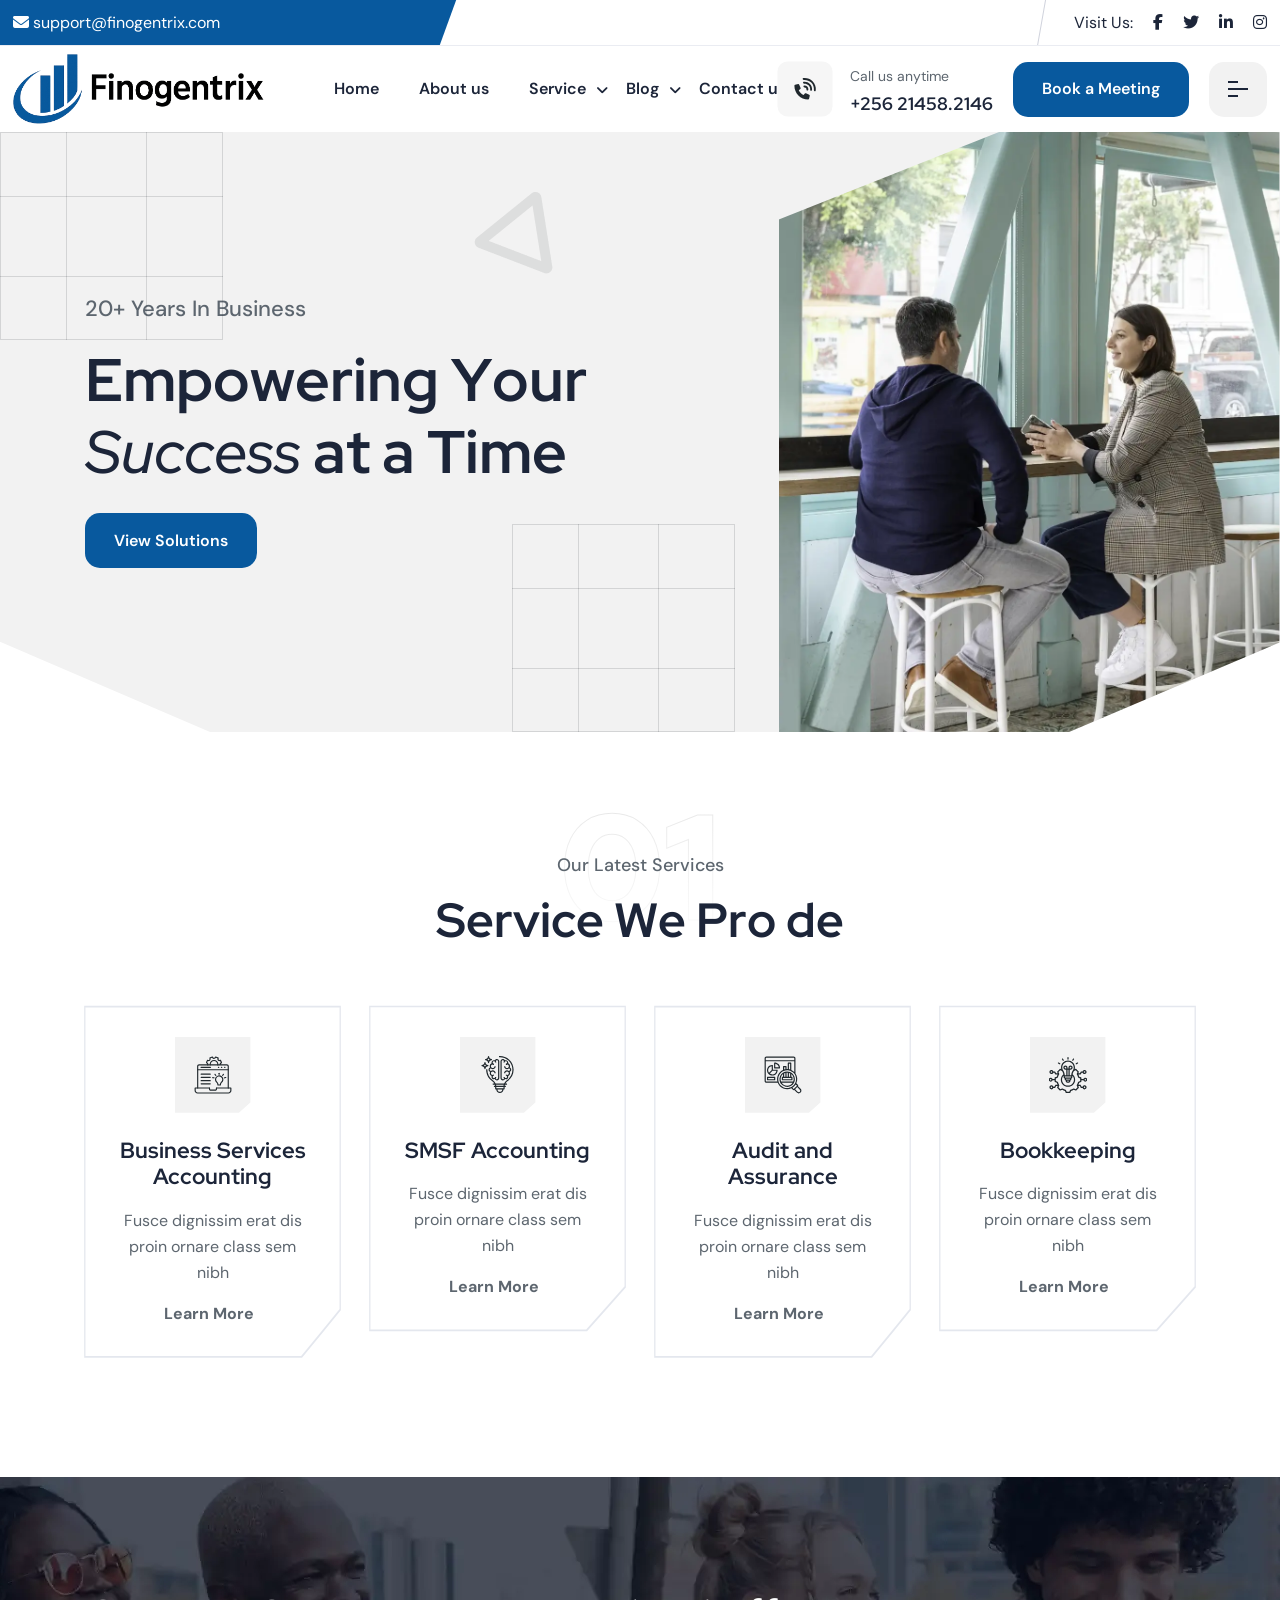
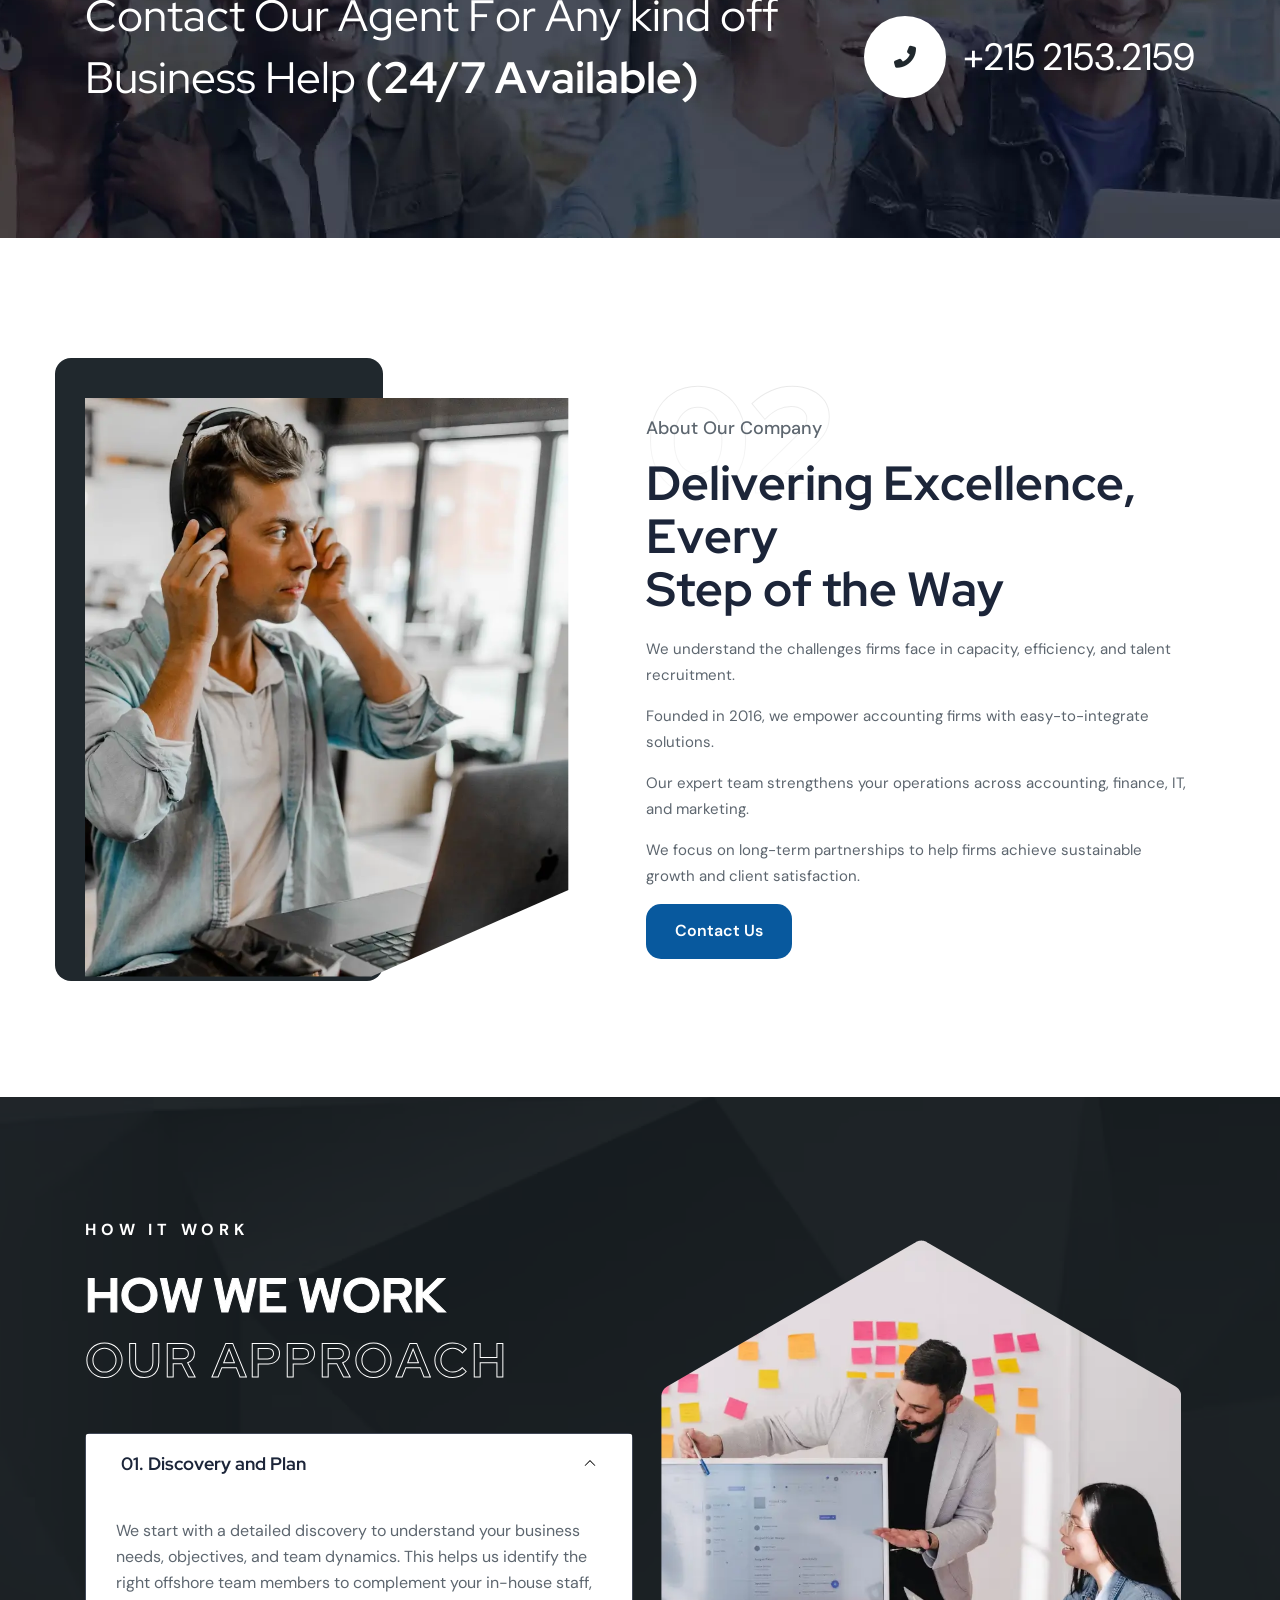
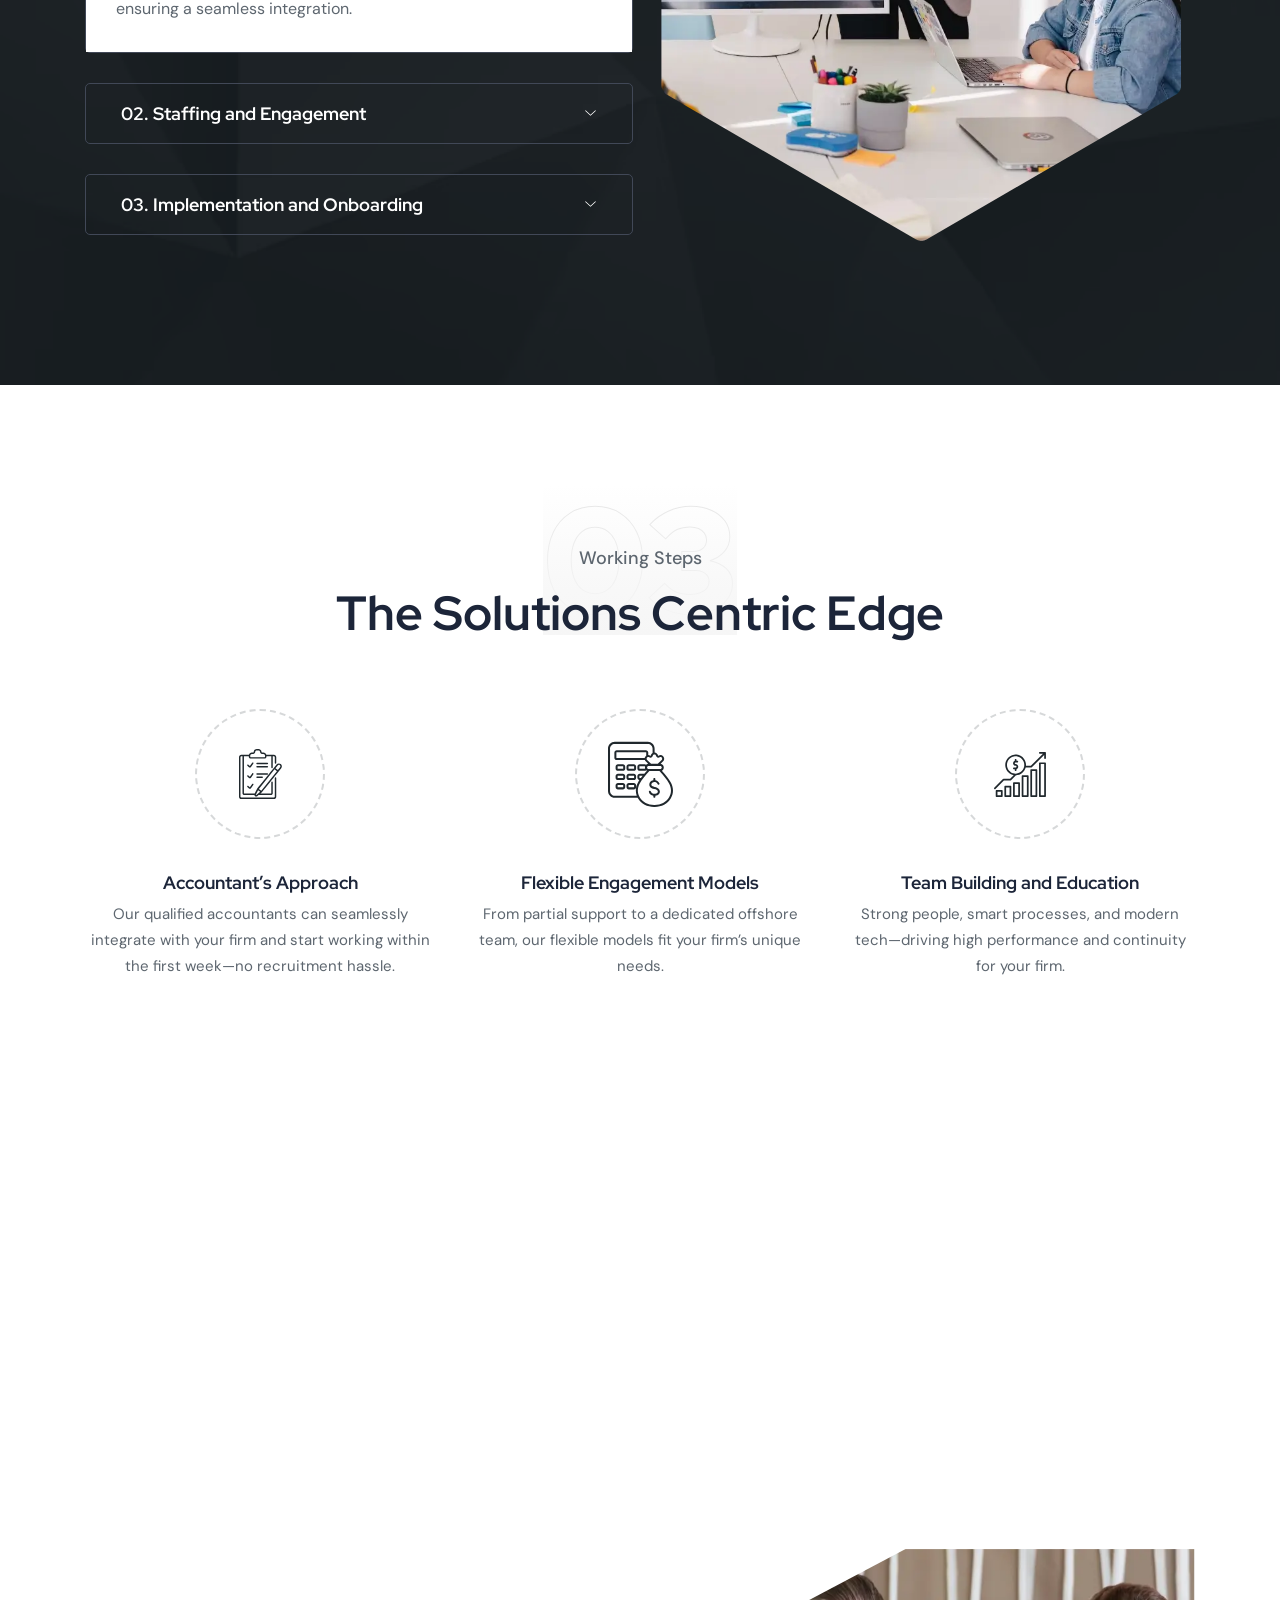
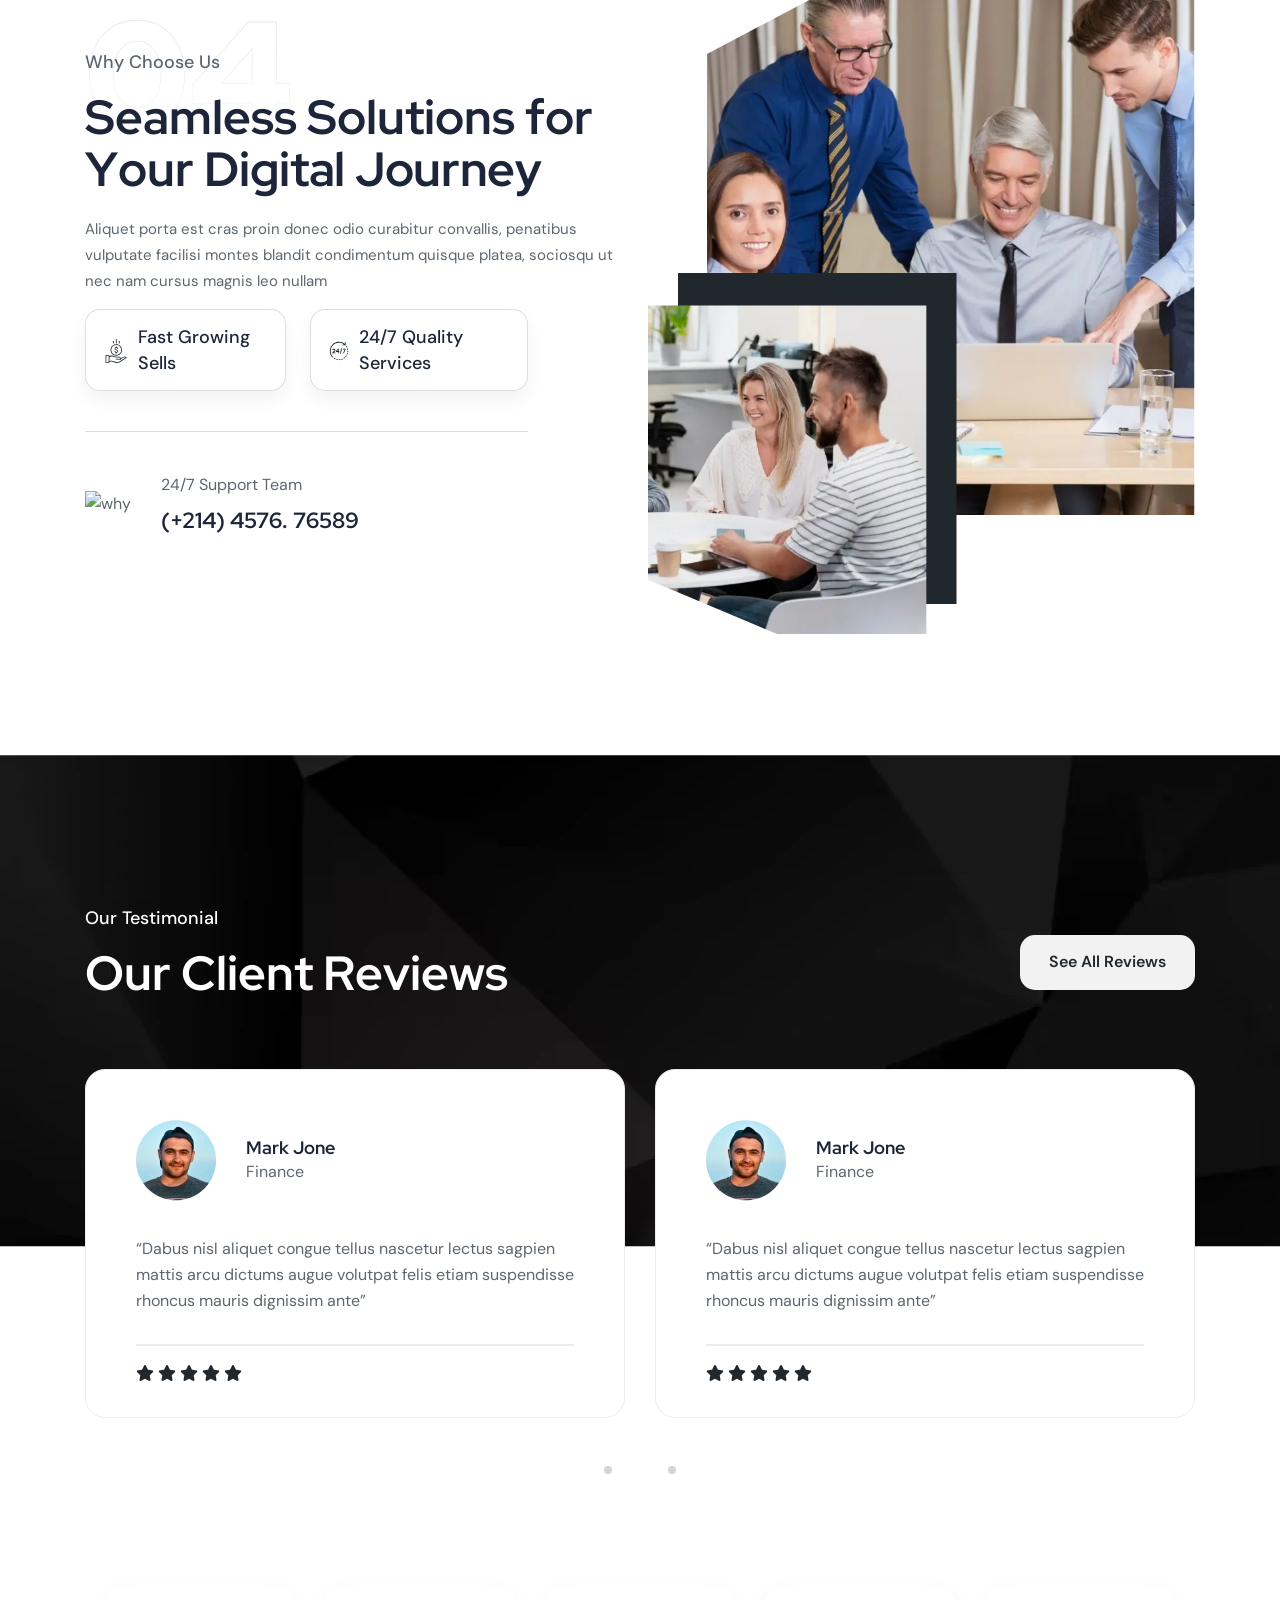
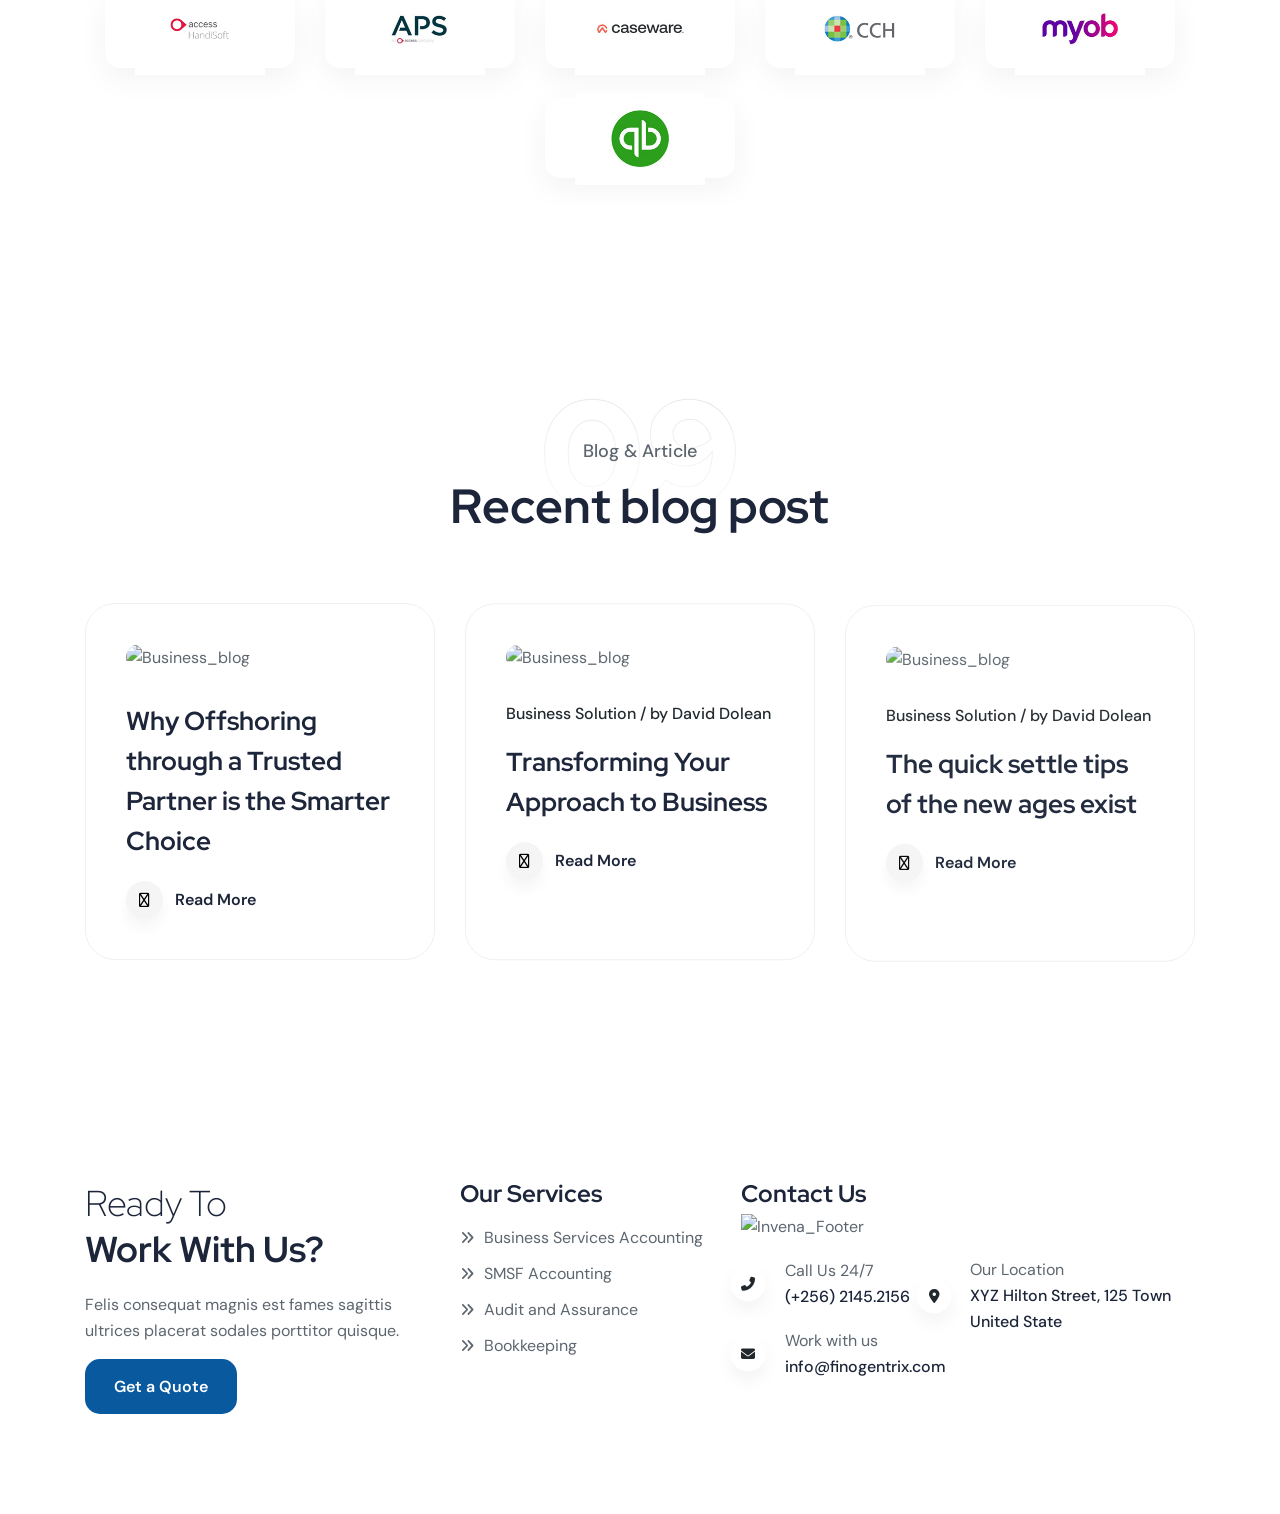
==== index.html @ c4790cdc "new project" ====
<!DOCTYPE html>
<html lang="en">



<head>
    <meta charset="UTF-8">
    <meta name="viewport" content="width=device-width, initial-scale=1.0">
  
    <link rel="shortcut icon" type="image/x-icon" href="assets/images/fav.png">
    <title>finogentrix</title>
    <link rel="stylesheet preload" href="assets/css/plugins/fontawesome.css" as="style">
    <link rel="stylesheet" href="https://cdnjs.cloudflare.com/ajax/libs/font-awesome/6.5.2/css/all.min.css" />
    <link rel="stylesheet preload" href="assets/css/plugins/swiper.css" as="style">
    <link rel="stylesheet preload" href="assets/css/plugins/metismenu.css" as="style">
    <link rel="stylesheet preload" href="assets/css/plugins/magnifying-popup.css" as="style">
    <link rel="stylesheet preload" href="assets/css/plugins/odometer.css" as="style">
    <link rel="stylesheet preload" href="assets/css/vendor/bootstrap.min.css" as="style">

    <link rel="preconnect" href="https://fonts.googleapis.com/">
    <link rel="preconnect" href="https://fonts.gstatic.com/" crossorigin>
    <link href="https://fonts.googleapis.com/css2?family=DM+Sans:ital,opsz,wght@0,9..40,100..1000;1,9..40,100..1000&amp;family=Red+Hat+Display:ital,wght@0,300..900;1,300..900&amp;display=swap" rel="stylesheet preload" as="style">
    <link rel="preload" as="image" href="assets/images/banner/21.webp" />
    <link rel="stylesheet preload" href="assets/css/style.css" as="style">
    <style>
        .fa-sharp.fa-regular { font-family: "Font Awesome 6 Free"; font-weight: 900; }
        .fal, .fa-light { font-family: "Font Awesome 6 Free"; font-weight: 900; }
    </style>
</head>

<body>

    <header class="header-two header--sticky">
        <div class="header-top">
            <div class="content">
                <div class="left">
                    <div class="mail">
                        <a href="mailto:webmaster@example.com"><i class="fal fa-envelope"></i>
                            support@finogentrix.com</a>
                    </div>
                  
                </div>
                <div class="right-header-top">
                   
                    <div class="ht-social">
                        <span>Visit Us:</span>
                        <ul>
                            <li>
                                <a href="#"><i class="fab fa-facebook-f"></i></a>
                            </li>
                            <li><a href="#"><i class="fab fa-twitter"></i></a></li>
                            <li><a href="#"><i class="fab fa-linkedin-in"></i></a></li>
                            <li><a href="#"><i class="fab fa-instagram"></i></a></li>
                        </ul>
                    </div>
                </div>
            </div>
        </div>
        <div class="main-header">
            <div class="content">
                <div class="header-left">
                    <a class="thumbnail logo-img" href="index.html">
                        <img src="assets/images/banner/logo.png" alt="logo">
                    </a>
                    <div class="nav-area">
                        <ul class="">
                            <li class="main-nav">
                                <a href="index.html">Home</a>
                               
                            </li>

                            <li class="main-nav">
                                <a href="about.html">About us</a>
                                
                            </li>
                            <li class="main-nav has-dropdown project-a-after">
                                <a href="#">Service</a>
                                <ul class="submenu parent-nav">
                                    <li><a href="blog-grid.html">Business Services</a></li>
                                    <li><a href="blog-list.html">SMSF Accounting</a></li>
                                    <li><a href="blog-details.html">Audit and Assurance</a></li>
                                    <li><a href="blog-details-2.html">Bookkeeping</a></li>
                                </ul>
                            </li>
                      
                            <li class="main-nav has-dropdown project-a-after">
                                <a href="#">Blog</a>
                                <ul class="submenu parent-nav">
                                    <li><a href="blog-grid.html">Blog Grid</a></li>
                                    <li><a href="blog-list.html">Blog List</a></li>
                                    <li><a href="blog-details.html">Blog Details</a></li>
                                    <li><a href="blog-details-2.html">Blog Details 2</a></li>
                                </ul>
                            </li>
                            <li class="main-nav">
                                <a href="contact.html">Contact us</a>
                                
                            </li>
                        </ul>
                    </div>


                    
                </div>
                <div class="header-right">
                    <div class="call-area">
                        <div class="icon">
                            <svg xmlns="http://www.w3.org/2000/svg" width="30" height="30" viewBox="0 0 30 30" fill="none">
                                <path d="M14.2251 11.5362C13.7279 11.5914 13.3688 12.061 13.3965 12.5858C13.4517 13.083 13.8936 13.4697 14.4461 13.4144C14.9985 13.3592 15.5509 13.5249 15.9376 13.9116C16.352 14.3259 16.5177 14.8784 16.4624 15.4308C16.4072 15.9832 16.7939 16.4252 17.2911 16.4804C17.5949 16.508 17.8711 16.3975 18.0645 16.2042C18.2026 16.0661 18.3131 15.8451 18.3407 15.6518C18.4512 14.4917 18.0645 13.3868 17.2635 12.5858C16.4901 11.8124 15.3852 11.4257 14.2251 11.5362ZM13.866 7.80729C13.3136 7.86253 12.9545 8.3321 13.0098 8.82928C13.0374 9.35409 13.507 9.71317 14.0318 9.68554C15.7443 9.51982 17.3739 10.0999 18.5617 11.2876C19.7218 12.4477 20.3294 14.105 20.1637 15.8175C20.1085 16.3147 20.4675 16.7842 20.9923 16.8119C21.2962 16.8395 21.5448 16.7566 21.7381 16.5633C21.9038 16.3975 21.9867 16.2042 22.042 15.9832C22.2905 13.7459 21.5171 11.5362 19.9151 9.93414C18.3131 8.3321 16.131 7.58632 13.866 7.80729ZM13.507 4.07841C12.9821 4.10603 12.6231 4.57559 12.6507 5.1004C12.7059 5.59758 13.1479 5.98428 13.6727 5.95666C16.4901 5.68045 19.2522 6.61957 21.2409 8.60831C23.202 10.5694 24.1688 13.3592 23.8926 16.1766C23.865 16.7014 24.2517 17.1433 24.7488 17.1986C25.0527 17.2262 25.3289 17.1157 25.5222 16.9223C25.6603 16.7842 25.7432 16.5909 25.7708 16.3423C26.1299 13.0001 24.9698 9.68554 22.5668 7.28249C20.1361 4.85181 16.8768 3.74695 13.507 4.07841ZM10.3581 15.0165C10.662 14.7679 10.8001 14.2983 10.6343 13.9116L9.22564 10.6799C9.05991 10.238 8.56273 10.017 8.14841 10.0999L5.11006 10.818C4.69574 10.9009 4.3919 11.3152 4.3919 11.7571C4.3919 19.3254 10.5515 25.485 18.1197 25.485C18.5617 25.485 18.976 25.1811 19.0588 24.7668L19.777 21.7285C19.8599 21.3141 19.6389 20.817 19.197 20.6512L15.9653 19.2425C15.5786 19.0768 15.109 19.2149 14.8604 19.5187L13.5346 21.1208C11.4353 20.1264 9.75045 18.4415 8.75608 16.3423L10.3581 15.0165Z" fill="#20282D"></path>
                            </svg>
                        </div>
                        <div class="number-area">
                            <span>Call us anytime</span>
                            <a href="tel:123-456-7890">
                                <h6 class="call">+256 21458.2146</h6>
                            </a>
                        </div>
                    </div>
                    <a class="rts-btn btn-primary" href="#">Book a Meeting</a>
                    <button id="menu-btn" class="menu menu-btn rts-btn btn-primary btn-white ml--20">
                        <img class="menu-dark" src="assets/images/banner/menu.png" alt="Menu-icon">
                        <img class="menu-light" src="assets/images/banner/menu-light.png" alt="Menu-icon">
                    </button>
                </div>
            </div>
        </div>
    </header>

    <div class="banner-three-box-clip-area">
        <div class="container">
            <div class="row">
                <div class="col-lg-7">
                    <div class="banner-inner-conten">
                        <span class="pre">20+ Years In Business</span>
                        <h1 class="title rts-text-anime-style-1">
                            Empowering Your <span>Success</span> at a Time
                        </h1>
                        <a href="appoinment.html" class="rts-btn btn-primary">View Solutions</a>
                    </div>
                </div>
            </div>
        </div>

        <div class="right-thumbnail rts-reveal-one">
            <img class="rts-reveal-image-one" src="assets/images/banner/04.webp" alt="banner-area">
        </div>
        <div class="all-shape">
            <img src="assets/images/banner/01.png" alt="banner" class="one">
            <img src="assets/images/banner/02.png" alt="banner" class="two">
            <img src="assets/images/banner/03.png" alt="banner" class="three">
        </div>
    </div>

    <!-- service area start -->
    <div class="rts-service-area rts-section-gap">
        <div class="container">
            <div class="row">
                <div class="col-lg-12">
                    <div class="title-style-three center">
                        <span class="pre">Our Latest Services</span>
                        <div class="bg-title">01</div>
                        <h2 class="title rts-text-anime-style-1">Service We Pro de</h2>
                    </div>
                </div>
            </div>
            <div class="row g-5 mt--10">
                <div class="col-xl-3 col-lg-4 col-md-6 col-sm-6" data-animation="fadeInUp" data-delay="0.2" data-duration="1.2">
                    <div class="single-service-style-three">
                        <div class="inner">
                            <div class="icon">
                                <img src="assets/images/banner/services-icon-1.svg" alt="icon">
                            </div>
                            <a href="service-details.html">
                                <h4 class="title">Business Services Accounting</h4>
                            </a>
                            <p class="disc">
                                Fusce dignissim erat dis proin ornare class sem nibh
                            </p>
                            <a class="read-more" href="service-details.html">Learn More <i
                                    class="fa-solid fa-arrow-right"></i></a>
                        </div>
                    </div>
                </div>
                <div class="col-xl-3 col-lg-4 col-md-6 col-sm-6" data-animation="fadeInUp" data-delay="0.4" data-duration="1.2">
                    <div class="single-service-style-three">
                        <div class="inner">
                            <div class="icon">
                                <img src="assets/images/banner/services-icon-2.svg" alt="icon">
                            </div>
                            <a href="service-details.html">
                                <h4 class="title">SMSF Accounting</h4>
                            </a>
                            <p class="disc">
                                Fusce dignissim erat dis proin ornare class sem nibh
                            </p>
                            <a class="read-more" href="service-details.html">Learn More <i
                                    class="fa-solid fa-arrow-right"></i></a>
                        </div>
                    </div>
                </div>
                <div class="col-xl-3 col-lg-4 col-md-6 col-sm-6" data-animation="fadeInUp" data-delay="0.6" data-duration="1.2">
                    <div class="single-service-style-three">
                        <div class="inner">
                            <div class="icon">
                                <img src="assets/images/banner/services-icon-3.svg" alt="icon">
                            </div>
                            <a href="service-details.html">
                                <h4 class="title">Audit and Assurance</h4>
                            </a>
                            <p class="disc">
                                Fusce dignissim erat dis proin ornare class sem nibh
                            </p>
                            <a class="read-more" href="service-details.html">Learn More <i
                                    class="fa-solid fa-arrow-right"></i></a>
                        </div>
                    </div>
                </div>
                <div class="col-xl-3 col-lg-4 col-md-6 col-sm-6" data-animation="fadeInUp" data-delay="0.8" data-duration="1.2">
                    <div class="single-service-style-three">
                        <div class="inner">
                            <div class="icon">
                                <img src="assets/images/banner/services-icon-4.svg" alt="icon">
                            </div>
                            <a href="service-details.html">
                                <h4 class="title">Bookkeeping</h4>
                            </a>
                            <p class="disc">
                                Fusce dignissim erat dis proin ornare class sem nibh
                            </p>
                            <a class="read-more" href="service-details.html">Learn More <i
                                    class="fa-solid fa-arrow-right"></i></a>
                        </div>
                    </div>
                </div>
            </div>
        </div>
    </div>
    <!-- service area end -->

    <!-- rs call to action area three -->
    <div class="rts-call-to-action-area-three bg_image">
        <div class="container">
            <div class="row">
                <div class="col-lg-12">
                    <div class="cta-main-wrapper-inner">
                        <h2 class="title rts-text-anime-style-1">
                            Contact Our Agent For Any kind off <br> Business Help
                            <span>(24/7 Available)</span>
                        </h2>
                        <div class="call-area">
                            <div class="icon">
                                <i class="fa-solid fa-phone-flip"></i>
                            </div>
                            <a href="#">+215 2153.2159</a>
                        </div>
                    </div>
                </div>
            </div>
        </div>
    </div>
    <!-- rs call to action area three end -->

    <!-- rts about area start -->
    <div class="rts-about-area rts-section-gap">
        <div class="container pt--40">
            <div class="row align-items-center">
                <div class="col-lg-5">

                    <div class="main-thumnal-inner-about-three">
                        <div class="about-thumbnail-style-three">
                            <div class="thumbnail">
                                <img src="assets/images/banner/about-img-1.webp" alt="about">
                            </div>
                        </div>

                        <div class="shape">
                            <img src="assets/images/banner/about-img-2.svg" alt="about">
                        </div>
                    </div>
                </div>
                <div class="col-lg-7 pl--100 pl_md--0 mt_md--80 pl_sm--0 mt_sm--80">
                    <div class="about-content-right-three">
                        <div class="title-style-three left">
                            <span class="pre">About Our Company</span>
                            <div class="bg-title">02</div>
                            <h2 class="title rts-text-anime-style-1">Delivering Excellence, Every <br> Step of the Way
                            </h2>
                        </div>
                        <p class="disc">
                            We understand the challenges firms face in capacity, efficiency, and talent recruitment.
                        </p>
                        <p class="disc">
                            Founded in 2016, we empower accounting firms with easy-to-integrate solutions.
                        </p>
                        <p class="disc">Our expert team strengthens your operations across accounting, finance, IT, and marketing.

                        </p>
                        <p class="disc">We focus on long-term partnerships to help firms achieve sustainable growth and client satisfaction.

                        </p>
                       
                        <a href="contact.html" class="rts-btn btn-primary">Contact Us</a>
                    </div>
                </div>
            </div>
        </div>
    </div>
    <!-- rts about area end -->

       <!-- rtsd faq area start -->
    <div class="rts-faq-area rts-section-gap faq-bg-one bg_image">
        <div class="container">
            <div class="row align-items-center">
                <div class="col-lg-6">
                    <div class="faq-main-wrapper-content-inner-four">
                        <div class="title-style-four left">
                            <span class="pre">How it work
                            </span>
                            <h2 class="title rts-text-anime-style-1">How we work <br>
                                <span>Our Approach</span>
                            </h2>
                        </div>
                        <div class="accordion mt--40" id="accordionExample">
                            <div class="accordion-item">
                                <h2 class="accordion-header">
                                    <button class="accordion-button" type="button" data-bs-toggle="collapse" data-bs-target="#collapseOne" aria-expanded="true" aria-controls="collapseOne">
                                     01. Discovery and Plan
                                    </button>
                                </h2>
                                <div id="collapseOne" class="accordion-collapse collapse show" data-bs-parent="#accordionExample">
                                    <div class="accordion-body">
                                        We start with a detailed discovery to understand your business needs, objectives, and team dynamics. This helps us identify the right offshore team members to complement your in-house staff, ensuring a seamless integration.


                                    </div>
                                </div>
                            </div>
                            <div class="accordion-item">
                                <h2 class="accordion-header">
                                    <button class="accordion-button collapsed" type="button" data-bs-toggle="collapse" data-bs-target="#collapseTwo" aria-expanded="false" aria-controls="collapseTwo">
                                        02. Staffing and Engagement
                                    </button>
                                </h2>
                                <div id="collapseTwo" class="accordion-collapse collapse" data-bs-parent="#accordionExample">
                                    <div class="accordion-body">
                                        Our firm will suggest suitable staff based on your requirements and assist with best-practices and guidance on adoption and implementation.


                                    </div>
                                </div>
                            </div>
                            <div class="accordion-item">
                                <h2 class="accordion-header">
                                    <button class="accordion-button collapsed" type="button" data-bs-toggle="collapse" data-bs-target="#collapseThree" aria-expanded="false" aria-controls="collapseThree">
                                        03. Implementation and Onboarding
                                    </button>
                                </h2>
                                <div id="collapseThree" class="accordion-collapse collapse" data-bs-parent="#accordionExample">
                                    <div class="accordion-body">
                                        Together with your internal stakeholders, we will implement the necessary system set up and access. We will then coordinate an onboarding session to integrate your onshore team with your offshore team.


                                    </div>
                                </div>
                            </div>
                        </div>
                    </div>
                </div>
                <div class="col-lg-6">
                    <div class="faq-one-thumbnail-wrapper-right" data-animation="zoomOut" data-delay="0.2" data-duration="1.2">
                        <div class="thumbnail">
                            <img src="assets/images/banner/faq-img.webp" alt="faq">
                        </div>
                    </div>
                </div>
            </div>
        </div>
    </div>
    <!-- rtsd faq area end -->

    <div class="working-process-area-three rts-section-gap working-process-bg">
        <div class="container">
            <div class="row mt--40">
                <div class="title-style-three center">
                    <span class="pre">Working Steps</span>
                    <div class="bg-title">03</div>
                    <h2 class="title rts-text-anime-style-1">The Solutions Centric Edge
                    </h2>
                </div>
            </div>
            <div class="row g-5 mt--20 align-items-center rts_jump_animation-wrapper">
                <div class="col-xl-4 col-lg-4 col-md-6 col-sm-6 col-12 rts-jump__item">
                    <!-- single wirking process -->
                    <div class="rts-working-process-1 text-center">
                        <div class="inner">
                            <div class="icon">
                                <img src="assets/images/banner/process-1.svg" alt="Working_process">
                            </div>
                        </div>
                        <div class="content">
                            <h6 class="title">Accountant’s Approach</h6>
                            <p class="disc">
                                Our qualified accountants can seamlessly integrate with your firm and start working within the first week—no recruitment hassle.
                            </p>
                        </div>
                    </div>
                    <!-- single wirking process End -->
                </div>
                <div class="col-xl-4 col-lg-4 col-md-6 col-sm-6 col-12 rts-jump__item">
                    <!-- single wirking process -->
                    <div class="rts-working-process-1 text-center">
                        <div class="inner two">
                            <div class="icon">
                                <img src="assets/images/banner/process-2.svg" alt="Working_process">
                            </div>
                        </div>
                        <div class="content">
                            <h6 class="title">Flexible Engagement Models</h6>
                            <p class="disc">
                                From partial support to a dedicated offshore team, our flexible models fit your firm’s unique needs.
                            </p>
                        </div>
                    </div>
                    <!-- single wirking process End -->
                </div>
                <div class="col-xl-4 col-lg-4 col-md-6 col-sm-6 col-12 rts-jump__item">
                    <!-- single wirking process -->
                    <div class="rts-working-process-1 text-center">
                        <div class="inner three">
                            <div class="icon">
                                <img src="assets/images/banner/process-3.svg" alt="Working_process">
                            </div>
                        </div>
                        <div class="content">
                            <h6 class="title">Team Building and Education
                            </h6>
                            <p class="disc">
                                Strong people, smart processes, and modern tech—driving high performance and continuity for your firm.
                            </p>
                        </div>
                    </div>
                    <!-- single wirking process End -->
                </div>
                <div class="col-xl-4 col-lg-4 col-md-6 col-sm-6 col-12 rts-jump__item">
                    <!-- single wirking process -->
                    <div class="rts-working-process-1 text-center">
                        <div class="inner four">
                            <div class="icon">
                                <img src="assets/images/banner/process-4.svg" alt="Working_process">
                            </div>
                        </div>
                        <div class="content">
                            <h6 class="title">Qualified Accountants and Retention
                            </h6>
                            <p class="disc">
                                Ready to start after Discovery—our processes guarantee seamless, reliable service.
                            </p>
                        </div>
                    </div>
                    <!-- single wirking process End -->
                </div>
                <div class="col-xl-4 col-lg-4 col-md-6 col-sm-6 col-12 rts-jump__item">
                    <!-- single wirking process -->
                    <div class="rts-working-process-1 text-center">
                        <div class="inner five">
                            <div class="icon">
                                <img src="assets/images/banner/process-3.svg" alt="Working_process">
                            </div>
                        </div>
                        <div class="content">
                            <h6 class="title">All-Inclusive Pricing
                            </h6>
                            <p class="disc">
                                With our all-inclusive engagement model, you avoid additional costs for staff benefits or infrastructure.
                            </p>
                        </div>
                    </div>
                    <!-- single wirking process End -->
                </div>
                <div class="col-xl-4 col-lg-4 col-md-6 col-sm-6 col-12 rts-jump__item">
                    <!-- single wirking process -->
                    <div class="rts-working-process-1  text-center">
                        <div class="inner six">
                            <div class="icon">
                                <img src="assets/images/banner/process-4.svg" alt="Working_process">
                            </div>
                        </div>
                        <div class="content">
                            <h6 class="title">State-of-the-Art Security
                            </h6>
                            <p class="disc">
                                We ensure top-level data security with ISOXXXX and ISOXXXXX compliance.
                            </p>
                        </div>
                    </div>
                    <!-- single wirking process End -->
                </div>
              
            </div>
        </div>
    </div>

    <!-- why choose us area start -->
    <div class="why-choose-us-area rts-section-gap">
        <div class="container">
            <div class="row align-items-center">
                <div class="col-lg-6">
                    <div class="why-choose-us-three-content-left">

                        <div class="title-style-three left">
                            <span class="pre">Why Choose Us</span>
                            <div class="bg-title">04</div>
                            <h2 class="title rts-text-anime-style-1">Seamless Solutions for <br> Your Digital Journey
                            </h2>
                        </div>
                        <p class="disc">
                            Aliquet porta est cras proin donec odio curabitur convallis, penatibus vulputate facilisi
                            montes blandit condimentum quisque platea, sociosqu ut nec nam cursus magnis leo nullam
                        </p>

                        <div class="why-choose-feature">
                            <div class="single">
                                <div class="icon">
                                    <img src="assets/images/banner/why-choose-3.svg" alt="">
                                </div>
                                <p>Fast Growing Sells</p>
                            </div>
                            <div class="single">
                                <div class="icon">
                                    <img src="assets/images/banner/why-choose-4.svg" alt="">
                                </div>
                                <p>24/7 Quality Services</p>
                            </div>
                        </div>
                        <div class="call-area">
                            <div class="thumb">
                                <img src="assets/images/banner/why-choose-5.svg" alt="why">
                            </div>
                            <div class="inner">
                                <span>24/7 Support Team</span>
                                <a href="#">
                                    <h5 class="title">(+214) 4576. 76589</h5>
                                </a>
                            </div>
                        </div>
                    </div>
                </div>
                <div class="col-lg-6">
                    <div class="right-image-inner-why-choose-three">
                        <div class="thumbnail-large">
                            <img src="assets/images/banner/why-choose-1.webp" alt="why">
                        </div>
                        <div class="small">
                            <img src="assets/images/banner/why-choose-2.webp" alt="">
                        </div>
                        <div class="black-shape">

                        </div>
                    </div>
                </div>
            </div>
        </div>
    </div>
    <!-- why choose us area end -->

  

    <!-- start client review area start -->
    <div class="rts-client-review-two bg-black-content rts-section-gapTop bg-client-r-h2">
        <div class="container">
            <div class="row mt--30">
                <div class="title-style-three-between">
                    <div class="title-style-three left">
                        <span class="pre">Our Testimonial</span>
                        <div class="bg-title">04</div>
                        <h2 class="title rts-text-anime-style-1">Our Client Reviews
                        </h2>
                    </div>
                    <div class="button-area">
                        <a href="#" class="rts-btn btn-primary btn-white">See All Reviews</a>
                    </div>
                </div>
            </div>
            <div class="row g-5 mt--20">
                <div class="col-12">
                    <div class="swiper mySwiperh2_clients" dir="ltr">
                        <div class="swiper-wrapper">
                            <div class="swiper-slide">
                                <!-- single client reviews -->
                                <div class="rts-client-reviews-h2">
                                    <div class="review-header">
                                        <a href="#" class="thumbnail">
                                            <img src="assets/images/banner/avtar.webp" alt="testimonials_area">
                                        </a>
                                        <div class="discription">
                                            <a href="#">
                                                <h6 class="title">David Smith</h6>
                                            </a>
                                            <span>Finance</span>
                                        </div>
                                    </div>
                                    <div class="review-body">
                                        <p class="disc">
                                            “Dabus nisl aliquet congue tellus nascetur lectus sagpien mattis arcu
                                            dictums augue
                                            volutpat felis etiam suspendisse rhoncus mauris dignissim ante”
                                        </p>
                                        <div class="body-end">
                                            <!-- <a href="#"><img src="assets/images/banner/avtar-2.webp" alt="Client_logo"></a> -->
                                            <div class="star-icon">
                                                <i class="fas fa-star"></i>
                                                <i class="fas fa-star"></i>
                                                <i class="fas fa-star"></i>
                                                <i class="fas fa-star"></i>
                                                <i class="fas fa-star"></i>
                                            </div>
                                        </div>
                                    </div>
                                </div>
                                <!-- single client reviews End -->
                            </div>
                            <div class="swiper-slide">
                                <!-- single client reviews -->
                                <div class="rts-client-reviews-h2">
                                    <div class="review-header">
                                        <a href="#" class="thumbnail">
                                            <img src="assets/images/banner/avtar.webp" alt="testimonials_area">
                                        </a>
                                        <div class="discription">
                                            <a href="#">
                                                <h6 class="title">Mark Jone</h6>
                                            </a>
                                            <span>Finance</span>
                                        </div>
                                    </div>
                                    <div class="review-body">
                                        <p class="disc">
                                            “Dabus nisl aliquet congue tellus nascetur lectus sagpien mattis arcu
                                            dictums augue
                                            volutpat felis etiam suspendisse rhoncus mauris dignissim ante”
                                        </p>
                                        <div class="body-end">
                                            <!-- <a href="#"><img src="assets/images/testimonials/icons/02.html" alt="Client_logo"></a> -->

                                            <div class="star-icon">
                                                <i class="fas fa-star"></i>
                                                <i class="fas fa-star"></i>
                                                <i class="fas fa-star"></i>
                                                <i class="fas fa-star"></i>
                                                <i class="fas fa-star"></i>
                                            </div>
                                        </div>
                                    </div>
                                </div>
                                <!-- single client reviews End -->
                            </div>

                            <div class="swiper-slide">
                                <!-- single client reviews -->
                                <div class="rts-client-reviews-h2">
                                    <div class="review-header">
                                        <a href="#" class="thumbnail">
                                            <img src="assets/images/banner/avtar.webp" alt="testimonials_area">
                                        </a>
                                        <div class="discription">
                                            <a href="#">
                                                <h6 class="title">Mark Jone</h6>
                                            </a>
                                            <span>Finance</span>
                                        </div>
                                    </div>
                                    <div class="review-body">
                                        <p class="disc">
                                            “Dabus nisl aliquet congue tellus nascetur lectus sagpien mattis arcu
                                            dictums augue
                                            volutpat felis etiam suspendisse rhoncus mauris dignissim ante”
                                        </p>
                                        <div class="body-end">
                                            <!-- <a href="#"><img src="assets/images/testimonials/icons/02.html" alt="Client_logo"></a> -->

                                            <div class="star-icon">
                                                <i class="fas fa-star"></i>
                                                <i class="fas fa-star"></i>
                                                <i class="fas fa-star"></i>
                                                <i class="fas fa-star"></i>
                                                <i class="fas fa-star"></i>
                                            </div>
                                        </div>
                                    </div>
                                </div>
                                <!-- single client reviews End -->
                            </div>
                           
               
                        </div>
                        <div class="swiper-pagination"></div>
                    </div>
                </div>
            </div>
        </div>
    </div>
    <!-- start client review area end -->

    

    <div class="rts-client-area ptb--100 brand-bg-three bg_image">
        <div class="container">
            <div class="row">
                <div class="col-lg-12">
                    <div class="client-three-wrapper">
                        <div class="single">
                            <img src="assets/images/banner/Access-Handisoft-1.jpg" alt="Business_client">
                        </div>
                        <div class="single">
                            <img src="assets/images/banner/aps-1.jpg" alt="Business_client">
                        </div>
                        <div class="single">
                            <img src="assets/images/banner/caseware-1.jpg" alt="Business_client">
                        </div>
                        <div class="single">
                            <img src="assets/images/banner/CCH-1.jpg" alt="Business_client">
                        </div>
                        <div class="single">
                            <img src="assets/images/banner/MYOB-1.jpg" alt="Business_client">
                        </div>
                        <div class="single">
                            <img src="assets/images/banner/Quickbooks-1.jpg" alt="Business_client">
                        </div>
                    </div>
                </div>
            </div>
        </div>
    </div>

    <div class="rts-blog-area rts-section-gapTop">
        <div class="container pt--40">
            <div class="row">
                <div class="col-lg-12">
                    <div class="title-style-three center">
                        <span class="pre">Blog & Article</span>
                        <div class="bg-title">09</div>
                        <h2 class="title rts-text-anime-style-1">Recent blog post</h2>
                    </div>
                </div>
            </div>
            <div class="row g-5 mt--20">
                <!-- single Post Start -->
                <div class="col-lg-4 col-md-6" data-animation="fadeInUp" data-delay="0.0" data-duration="1.2">
                    <!-- single Post blog large -->
                    <div class="rts-blog-h-2-wrapper">
                        <a href="blog-details.html" class="thumbnail">
                            <img src="assets/images/blog/04.webp" alt="Business_blog">
                        </a>
                        <div class="body">
                           
                            <a href="blog-details.html">
                                <h4 class="title">Why Offshoring through a Trusted Partner is the Smarter Choice</h4>
                            </a>
                            <a class="rts-read-more btn-primary" href="blog-details.html"><i
                                    class="far fa-arrow-right"></i>Read
                                More</a>
                        </div>
                    </div>
                    <!-- single Post blog large End -->
                </div>
                <!-- single Post End -->
                <!-- single Post Start -->
                <div class="col-lg-4 col-md-6" data-animation="fadeInUp" data-delay="0.2" data-duration="1.2">
                    <!-- single Post blog large -->
                    <div class="rts-blog-h-2-wrapper">
                        <a href="blog-details.html" class="thumbnail">
                            <img src="assets/images/blog/05.webp" alt="Business_blog">
                        </a>
                        <div class="body">
                            <span>Business Solution / by David Dolean</span>
                            <a href="blog-details.html">
                                <h4 class="title">Transforming Your Approach to Business</h4>
                            </a>
                            <a class="rts-read-more btn-primary" href="blog-details.html"><i
                                    class="far fa-arrow-right"></i>Read
                                More</a>
                        </div>
                    </div>
                    <!-- single Post blog large End -->
                </div>
                <!-- single Post End -->
                <!-- single Post Start -->
                <div class="col-lg-4 col-md-6" data-animation="fadeInUp" data-delay="0.4" data-duration="1.2">
                    <!-- single Post blog large -->
                    <div class="rts-blog-h-2-wrapper">
                        <a href="blog-details.html" class="thumbnail">
                            <img src="assets/images/blog/06.webp" alt="Business_blog">
                        </a>
                        <div class="body">
                            <span>Business Solution / by David Dolean</span>
                            <a href="blog-details.html">
                                <h4 class="title">The quick settle tips of the new ages exist </h4>
                            </a>
                            <a class="rts-read-more btn-primary" href="blog-details.html"><i
                                    class="far fa-arrow-right"></i>Read
                                More</a>
                        </div>
                    </div>
                    <!-- single Post blog large End -->
                </div>
                <!-- single Post End -->
            </div>
        </div>
    </div>



    <div class="rts-footer-area ptb--100 footer-three footer-bg-three mt--120 mt_md--80 mt_sm--60">
        <div class="container">
            <div class="row">
                <!-- single wized -->
                <div class="col-xl-4 col-lg-6 col-md-6 col-sm-12 col-12">
                    <div class="footer-two-single-wized left">
                        <h3 class="title animated fadeIn">
                            <span>Ready To</span> <br>
                        Work With Us?
                        </h3>
                        <p class="disc">
                            Felis consequat magnis est fames sagittis ultrices placerat sodales porttitor quisque.
                        </p>
                        <a class="rts-btn btn-primary" href="#">Get a Quote</a>
                    </div>
                </div>
                <div class="col-xl-3 col-lg-6 col-md-6 col-sm-12 col-12 mt_sm--50">
                    <div class="footer-two-single-wized two">
                        <div class="wized-title-area">
                            <h5 class="wized-title">Our Services</h5>
                            
                        </div>
                        <div class="wized-2-body">
                            <ul>
                                <li><a href="service-details.html"><i class="fa-solid fa-angles-right"></i>Business Services Accounting</a></li>
                                <li><a href="service-details.html"><i class="fa-solid fa-angles-right"></i>SMSF Accounting</a></li>
                                <li><a href="service-details.html"><i class="fa-solid fa-angles-right"></i>Audit and Assurance</a></li>
                                <li><a href="service-details.html"><i class="fa-solid fa-angles-right"></i>Bookkeeping</a></li>
                            </ul>
                        </div>
                    </div>
                </div>
                <!-- single wized -->
                <div class="col-xl-2 col-lg-6 col-md-6 col-sm-12 col-12 mt_sm--30 mt_md--30">
                    <div class="footer-two-single-wized">
                        <div class="wized-title-area">
                            <h5 class="wized-title">Contact Us</h5>
                            <img src="assets/images/footer/01.png" alt="Invena_Footer">
                        </div>
                        <div class="wized-2-body">
                            <div class="contact-info-1">
                                <div class="icon">
                                    <i class="fas fa-phone-alt"></i>
                                </div>
                                <div class="disc">
                                    <span>Call Us 24/7</span>
                                    <a href="#">(+256) 2145.2156</a>
                                </div>
                            </div>
                            <div class="contact-info-1">
                                <div class="icon">
                                    <i class="fas fa-envelope"></i>
                                </div>
                                <div class="disc">
                                    <span>Work with us</span>
                                    <a href="#">info@finogentrix.com</a>
                                </div>
                            </div>
                        </div>
                    </div>
                </div>
                <!-- single wized -->
                <!-- single wized -->
                <div class="col-xl-3 col-lg-6 col-md-6 col-sm-12 col-12">
                    <div class="footer-two-single-wized right">
                        <div class="wized-2-body">
                            <div class="contact-info-1">
                                <div class="icon">
                                    <i class="fas fa-map-marker-alt"></i>
                                </div>
                                <div class="disc">
                                    <span>Our Location</span>
                                    <a href="#">XYZ Hilton Street, 125 Town <br>
                                    United State</a>
                                </div>
                            </div>
                        </div>
                    </div>
                </div>
                <!-- single wized -->
            </div>
        </div>
    </div>
  
    <div id="side-bar" class="side-bar header-two">
        <button class="close-icon-menu" title="Close menu"><i class="fa-solid fa-xmark"></i></button>
        <!-- inner menu area desktop start -->
        <div class="rts-sidebar-menu-desktop">
            <a class="logo-1" href="index.html"><img class="logo" src="assets//images/banner/logo.png" alt="finbiz_logo"></a>
            <div class="body d-none d-xl-block">
                <p class="disc">
                    We must explain to you how all seds this mistakens idea denouncing pleasures and praising account.
                    All seds this mistakens idea denouncing pleasures.
                </p>
                <div class="get-in-touch">
                    <!-- title -->
                    <div class="h6 title">Get In Touch</div>
                    <!-- title End -->
                    <div class="wrapper">
                        <!-- single -->
                        <div class="single">
                            <i class="fas fa-phone-alt"></i>
                            <a href="#">+8801234566789</a>
                        </div>
                        <!-- single ENd -->
                        <!-- single -->
                        <div class="single">
                            <i class="fas fa-envelope"></i>
                            <a href="#">example@gmail.com</a>
                        </div>
                        <!-- single ENd -->
                        <!-- single -->
                        <div class="single">
                            <i class="fas fa-globe"></i>
                            <a href="#">www.webexample.com</a>
                        </div>
                        <!-- single ENd -->
                        <!-- single -->
                        <div class="single">
                            <i class="fas fa-map-marker-alt"></i>
                            <a href="#">13/A, New Pro State, NYC</a>
                        </div>
                        <!-- single ENd -->
                    </div>
                    <div class="social-wrapper-two menu">
                        <a href="#" aria-label="Facebook"><i class="fab fa-facebook-f"></i></a>
                        <a href="#" aria-label="twitter"><i class="fab fa-twitter"></i></a>
                        <a href="#" aria-label="instagram"><i class="fab fa-instagram"></i></a>
                        <a href="#" aria-label="instagram"><i class="fab fa-instagram"></i></a>
                        <!-- <a href="#"><i class="fab fa-linkedin"></i></a> -->
                    </div>
                </div>
            </div>
        </div>
        <!-- mobile menu area start -->
        <div class="mobile-menu d-block d-xl-none">
            <nav class="nav-main mainmenu-nav mt--30">
                <ul class="mainmenu metismenu" id="mobile-menu-active">
                  
                    <li class="">
                            <a href="about.html" class="main" aria-expanded="false">About Us</a>
                     
                    </li>
                    <li class="has-droupdown">
                        <a href="#" class="main" aria-expanded="false">Services</a>
                        <ul class="submenu mm-collapse" style="height: 0px;">
                            <li><a href="service.html">Business Services Accounting</a></li>
                            <li><a href="service.html">SMSF Accounting</a></li>
                            <li><a href="service.html">Financial Planning</a></li>
                            <li><a href="service.html">Marketing</a></li>
                        </ul>
                    </li>
                
                
                    <li class="has-droupdown">
                        <a href="#" class="main" aria-expanded="false">Blog</a>
                        <ul class="submenu mm-collapse">
                            <li><a href="blog-grid.html">Blog Grid</a></li>
                            <li><a href="blog-list.html">Blog List</a></li>
                            <li><a href="blog-details.html">Blog Details</a></li>
                            <li><a href="blog-details-2.html">Blog Details 2</a></li>
                        </ul>
                    </li>
                    <li>
                        <a href="contact.html" class="main" aria-expanded="false">Contact Us</a>
                    </li>
                </ul>
            </nav>

            <div class="social-wrapper-one">
                <ul>
                    <li>
                        <a href="#" aria-label="Facebook">
                            <i class="fa-brands fa-facebook-f"></i>
                        </a>
                    </li>
                    <li>
                        <a href="#" aria-label="twitter">
                            <i class="fa-brands fa-twitter"></i>
                        </a>
                    </li>
                    <li>
                        <a href="#" aria-label="youtube">
                            <i class="fa-brands fa-youtube"></i>
                        </a>
                    </li>
                    <li>
                        <a href="#" aria-label="linkedin">
                            <i class="fa-brands fa-linkedin-in"></i>
                        </a>
                    </li>
                </ul>
            </div>
        </div>
        <!-- mobile menu area end -->
    </div>
    <!-- inner menu area desktop End -->


    <!-- offcanvase search -->
    <div class="search-input-area">
        <div class="container">
            <div class="search-input-inner">
                <div class="input-div">
                    <input class="search-input autocomplete" type="text" placeholder="Search by keyword or #">
                    <button><i class="far fa-search"></i></button>
                </div>
            </div>
        </div>
        <div id="close" class="search-close-icon"><i class="fa-solid fa-xmark"></i></div>
    </div>
    <div id="anywhere-home" class="">
    </div>


    <!-- progress area start -->
    <div class="progress-wrap">
        <svg class="progress-circle svg-content" width="100%" height="100%" viewBox="-1 -1 102 102">
            <path d="M50,1 a49,49 0 0,1 0,98 a49,49 0 0,1 0,-98" style="transition: stroke-dashoffset 10ms linear 0s; stroke-dasharray: 307.919, 307.919; stroke-dashoffset: 307.919;">
            </path>
        </svg>
    </div>
    <!-- progress area end -->

    <script defer src="assets/js/plugins/jquery.js"></script>

    <script defer src="assets/js/plugins/odometer.js"></script>
    <script defer src="assets/js/plugins/jquery-appear.js"></script>


    <script defer src="assets/js/plugins/gsap.js"></script>
    <script defer src="assets/js/plugins/split-text.js"></script>
    <script defer src="assets/js/plugins/scroll-trigger.js"></script>
    <script defer src="assets/js/plugins/smooth-scroll.js"></script>
    <script defer src="assets/js/plugins/metismenu.js"></script>
    <script defer src="assets/js/plugins/popup.js"></script>

    <script defer src="assets/js/vendor/bootstrap.min.js"></script>
    <script defer src="assets/js/plugins/swiper.js"></script>
    <script defer src="assets/js/plugins/contact.form.js"></script>

    <script defer src="assets/js/main.js"></script>
</body>


<!-- Mirrored from html.themewant.com/invena/index-three.html by HTTrack Website Copier/3.x [XR&CO'2014], Fri, 31 Oct 2025 02:40:30 GMT -->
</html>
---- assets/css/plugins/metismenu.css ----
.metismenu .arrow{float:right;line-height:1.42857}[dir=rtl] .metismenu .arrow,[dir=rtl] .metismenu .plus-minus,[dir=rtl] .metismenu .plus-times{float:left}.metismenu .glyphicon.arrow:before{content:"\e079"}.metismenu .mm-active>a>.glyphicon.arrow:before{content:"\e114"}.metismenu .fa.arrow:before{content:"\f104"}.metismenu .mm-active>a>.fa.arrow:before{content:"\f107"}.metismenu .ion.arrow:before{content:"\f3d2"}.metismenu .mm-active>a>.ion.arrow:before{content:"\f3d0"}.metismenu .plus-minus,.metismenu .plus-times{float:right}.metismenu .fa.plus-minus:before,.metismenu .fa.plus-times:before{content:"\f067"}.metismenu .mm-active>a>.fa.plus-times{-webkit-transform:rotate(45deg);-ms-transform:rotate(45deg);transform:rotate(45deg)}.metismenu .mm-active>a>.fa.plus-minus:before{content:"\f068"}.metismenu .mm-collapse:not(.mm-show){display:none}.metismenu .mm-collapsing{position:relative;height:0;overflow:hidden;-webkit-transition-timing-function:ease;-o-transition-timing-function:ease;transition-timing-function:ease;-webkit-transition-duration:.35s;-o-transition-duration:.35s;transition-duration:.35s;-webkit-transition-property:height,visibility;-o-transition-property:height,visibility;transition-property:height,visibility}.metismenu .has-arrow{position:relative}.metismenu .has-arrow::after{position:absolute;content:'';width:.5em;height:.5em;border-width:1px 0 0 1px;border-style:solid;border-color:initial;right:1em;-webkit-transform:rotate(-45deg) translate(0,-50%);-ms-transform:rotate(-45deg) translate(0,-50%);transform:rotate(-45deg) translate(0,-50%);-webkit-transform-origin:top;-ms-transform-origin:top;transform-origin:top;top:50%;-webkit-transition:.3s ease-out;-o-transition:.3s ease-out;transition:.3s ease-out}[dir=rtl] .metismenu .has-arrow::after{right:auto;left:1em;-webkit-transform:rotate(135deg) translate(0,-50%);-ms-transform:rotate(135deg) translate(0,-50%);transform:rotate(135deg) translate(0,-50%)}.metismenu .has-arrow[aria-expanded=true]::after,.metismenu .mm-active>.has-arrow::after{-webkit-transform:rotate(-135deg) translate(0,-50%);-ms-transform:rotate(-135deg) translate(0,-50%);transform:rotate(-135deg) translate(0,-50%)}[dir=rtl] .metismenu .has-arrow[aria-expanded=true]::after,[dir=rtl] .metismenu .mm-active>.has-arrow::after{-webkit-transform:rotate(225deg) translate(0,-50%);-ms-transform:rotate(225deg) translate(0,-50%);transform:rotate(225deg) translate(0,-50%)}
---- assets/css/plugins/magnifying-popup.css ----
/* Magnific Popup CSS */
.mfp-bg {
    top: 0;
    left: 0;
    width: 100%;
    height: 100%;
    z-index: 1042;
    overflow: hidden;
    position: fixed;
    background: #0b0b0b;
    opacity: 0.8;
}

.mfp-wrap {
    top: 0;
    left: 0;
    width: 100%;
    height: 100%;
    z-index: 1043;
    position: fixed;
    outline: none !important;
    -webkit-backface-visibility: hidden;
}

.mfp-container {
    text-align: center;
    position: fixed;
    width: 100%;
    height: 100%;
    left: 0;
    top: 0;
    padding: 0 8px;
    -webkit-box-sizing: border-box;
    box-sizing: border-box;
}

.mfp-container:before {
    content: '';
    display: inline-block;
    height: 100%;
    vertical-align: middle;
}

.mfp-align-top .mfp-container:before {
    display: none;
}

.mfp-content {
    position: relative;
    display: inline-block;
    vertical-align: middle;
    margin: 0 auto;
    text-align: left;
    z-index: 1045;
}

.mfp-inline-holder .mfp-content,
.mfp-ajax-holder .mfp-content {
    width: 100%;
    cursor: auto;
}

.mfp-ajax-cur {
    cursor: progress;
}

.mfp-zoom-out-cur,
.mfp-zoom-out-cur .mfp-image-holder .mfp-close {
    cursor: -webkit-zoom-out;
    cursor: zoom-out;
}

.mfp-zoom {
    cursor: pointer;
    cursor: -webkit-zoom-in;
    cursor: zoom-in;
}

.mfp-auto-cursor .mfp-content {
    cursor: auto;
}

.mfp-close,
.mfp-arrow,
.mfp-preloader,
.mfp-counter {
    -webkit-user-select: none;
    -moz-user-select: none;
    -ms-user-select: none;
    user-select: none;
}

.mfp-loading.mfp-figure {
    display: none;
}

.mfp-hide {
    display: none !important;
}

.mfp-preloader {
    color: #CCC;
    position: absolute;
    top: 50%;
    width: auto;
    text-align: center;
    margin-top: -0.8em;
    left: 8px;
    right: 8px;
    z-index: 1044;
}

.mfp-preloader a {
    color: #CCC;
}

.mfp-preloader a:hover {
    color: #FFF;
}

.mfp-s-ready .mfp-preloader {
    display: none;
}

.mfp-s-error .mfp-content {
    display: none;
}

button.mfp-close,
button.mfp-arrow {
    overflow: visible;
    cursor: pointer;
    background: transparent;
    border: 0;
    -webkit-appearance: none;
    display: block;
    outline: none;
    padding: 0;
    z-index: 1046;
    -webkit-box-shadow: none;
    box-shadow: none;
    -ms-touch-action: manipulation;
    touch-action: manipulation;
}

button::-moz-focus-inner {
    padding: 0;
    border: 0;
}

.mfp-close {
    width: 44px;
    height: 44px;
    line-height: 44px;
    position: absolute;
    right: 0;
    top: 0;
    text-decoration: none;
    text-align: center;
    opacity: 0.65;
    padding: 0 0 18px 10px;
    color: #FFF;
    font-style: normal;
    font-size: 28px;
    font-family: Arial, Baskerville, monospace;
}

.mfp-close:hover,
.mfp-close:focus {
    opacity: 1;
}

.mfp-close:active {
    top: 1px;
}

.mfp-close-btn-in .mfp-close {
    color: #333;
}

.mfp-image-holder .mfp-close,
.mfp-iframe-holder .mfp-close {
    color: #FFF;
    right: -6px;
    text-align: right;
    padding-right: 6px;
    width: 100%;
}

.mfp-counter {
    position: absolute;
    top: 0;
    right: 0;
    color: #CCC;
    font-size: 12px;
    line-height: 18px;
    white-space: nowrap;
}

.mfp-arrow {
    position: absolute;
    opacity: 0.65;
    margin: 0;
    top: 50%;
    margin-top: -55px;
    padding: 0;
    width: 90px;
    height: 110px;
    -webkit-tap-highlight-color: transparent;
}

.mfp-arrow:active {
    margin-top: -54px;
}

.mfp-arrow:hover,
.mfp-arrow:focus {
    opacity: 1;
}

.mfp-arrow:before,
.mfp-arrow:after {
    content: '';
    display: block;
    width: 0;
    height: 0;
    position: absolute;
    left: 0;
    top: 0;
    margin-top: 35px;
    margin-left: 35px;
    border: medium inset transparent;
}

.mfp-arrow:after {
    border-top-width: 13px;
    border-bottom-width: 13px;
    top: 8px;
}

.mfp-arrow:before {
    border-top-width: 21px;
    border-bottom-width: 21px;
    opacity: 0.7;
}

.mfp-arrow-left {
    left: 0;
}

.mfp-arrow-left:after {
    border-right: 17px solid #FFF;
    margin-left: 31px;
}

.mfp-arrow-left:before {
    margin-left: 25px;
    border-right: 27px solid #3F3F3F;
}

.mfp-arrow-right {
    right: 0;
}

.mfp-arrow-right:after {
    border-left: 17px solid #FFF;
    margin-left: 39px;
}

.mfp-arrow-right:before {
    border-left: 27px solid #3F3F3F;
}

.mfp-iframe-holder {
    padding-top: 40px;
    padding-bottom: 40px;
}

.mfp-iframe-holder .mfp-content {
    line-height: 0;
    width: 100%;
    max-width: 900px;
}

.mfp-iframe-holder .mfp-close {
    top: -40px;
}

.mfp-iframe-scaler {
    width: 100%;
    height: 0;
    overflow: hidden;
    padding-top: 56.25%;
}

.mfp-iframe-scaler iframe {
    position: absolute;
    display: block;
    top: 0;
    left: 0;
    width: 100%;
    height: 100%;
    -webkit-box-shadow: 0 0 8px rgba(0, 0, 0, 0.6);
    box-shadow: 0 0 8px rgba(0, 0, 0, 0.6);
    background: #000;
}

/* Main image in popup */
img.mfp-img {
    width: auto;
    max-width: 100%;
    height: auto;
    display: block;
    line-height: 0;
    -webkit-box-sizing: border-box;
    box-sizing: border-box;
    padding: 40px 0 40px;
    margin: 0 auto;
}

/* The shadow behind the image */
.mfp-figure {
    line-height: 0;
}

.mfp-figure:after {
    content: '';
    position: absolute;
    left: 0;
    top: 40px;
    bottom: 40px;
    display: block;
    right: 0;
    width: auto;
    height: auto;
    z-index: -1;
    -webkit-box-shadow: 0 0 8px rgba(0, 0, 0, 0.6);
    box-shadow: 0 0 8px rgba(0, 0, 0, 0.6);
    background: #444;
}

.mfp-figure small {
    color: #BDBDBD;
    display: block;
    font-size: 12px;
    line-height: 14px;
}

.mfp-figure figure {
    margin: 0;
}

.mfp-bottom-bar {
    margin-top: -36px;
    position: absolute;
    top: 100%;
    left: 0;
    width: 100%;
    cursor: auto;
}

.mfp-title {
    text-align: left;
    line-height: 18px;
    color: #F3F3F3;
    word-wrap: break-word;
    padding-right: 36px;
}

.mfp-image-holder .mfp-content {
    max-width: 100%;
}

.mfp-gallery .mfp-image-holder .mfp-figure {
    cursor: pointer;
}

@media screen and (max-width: 800px) and (orientation: landscape),
screen and (max-height: 300px) {

    /**
         * Remove all paddings around the image on small screen
         */
    .mfp-img-mobile .mfp-image-holder {
        padding-left: 0;
        padding-right: 0;
    }

    .mfp-img-mobile img.mfp-img {
        padding: 0;
    }

    .mfp-img-mobile .mfp-figure:after {
        top: 0;
        bottom: 0;
    }

    .mfp-img-mobile .mfp-figure small {
        display: inline;
        margin-left: 5px;
    }

    .mfp-img-mobile .mfp-bottom-bar {
        background: rgba(0, 0, 0, 0.6);
        bottom: 0;
        margin: 0;
        top: auto;
        padding: 3px 5px;
        position: fixed;
        -webkit-box-sizing: border-box;
        box-sizing: border-box;
    }

    .mfp-img-mobile .mfp-bottom-bar:empty {
        padding: 0;
    }

    .mfp-img-mobile .mfp-counter {
        right: 5px;
        top: 3px;
    }

    .mfp-img-mobile .mfp-close {
        top: 0;
        right: 0;
        width: 35px;
        height: 35px;
        line-height: 35px;
        background: rgba(0, 0, 0, 0.6);
        position: fixed;
        text-align: center;
        padding: 0;
    }
}

@media all and (max-width: 900px) {
    .mfp-arrow {
        -webkit-transform: scale(0.75);
        -ms-transform: scale(0.75);
        transform: scale(0.75);
    }

    .mfp-arrow-left {
        -webkit-transform-origin: 0;
        -ms-transform-origin: 0;
        transform-origin: 0;
    }

    .mfp-arrow-right {
        -webkit-transform-origin: 100%;
        -ms-transform-origin: 100%;
        transform-origin: 100%;
    }

    .mfp-container {
        padding-left: 6px;
        padding-right: 6px;
    }
}
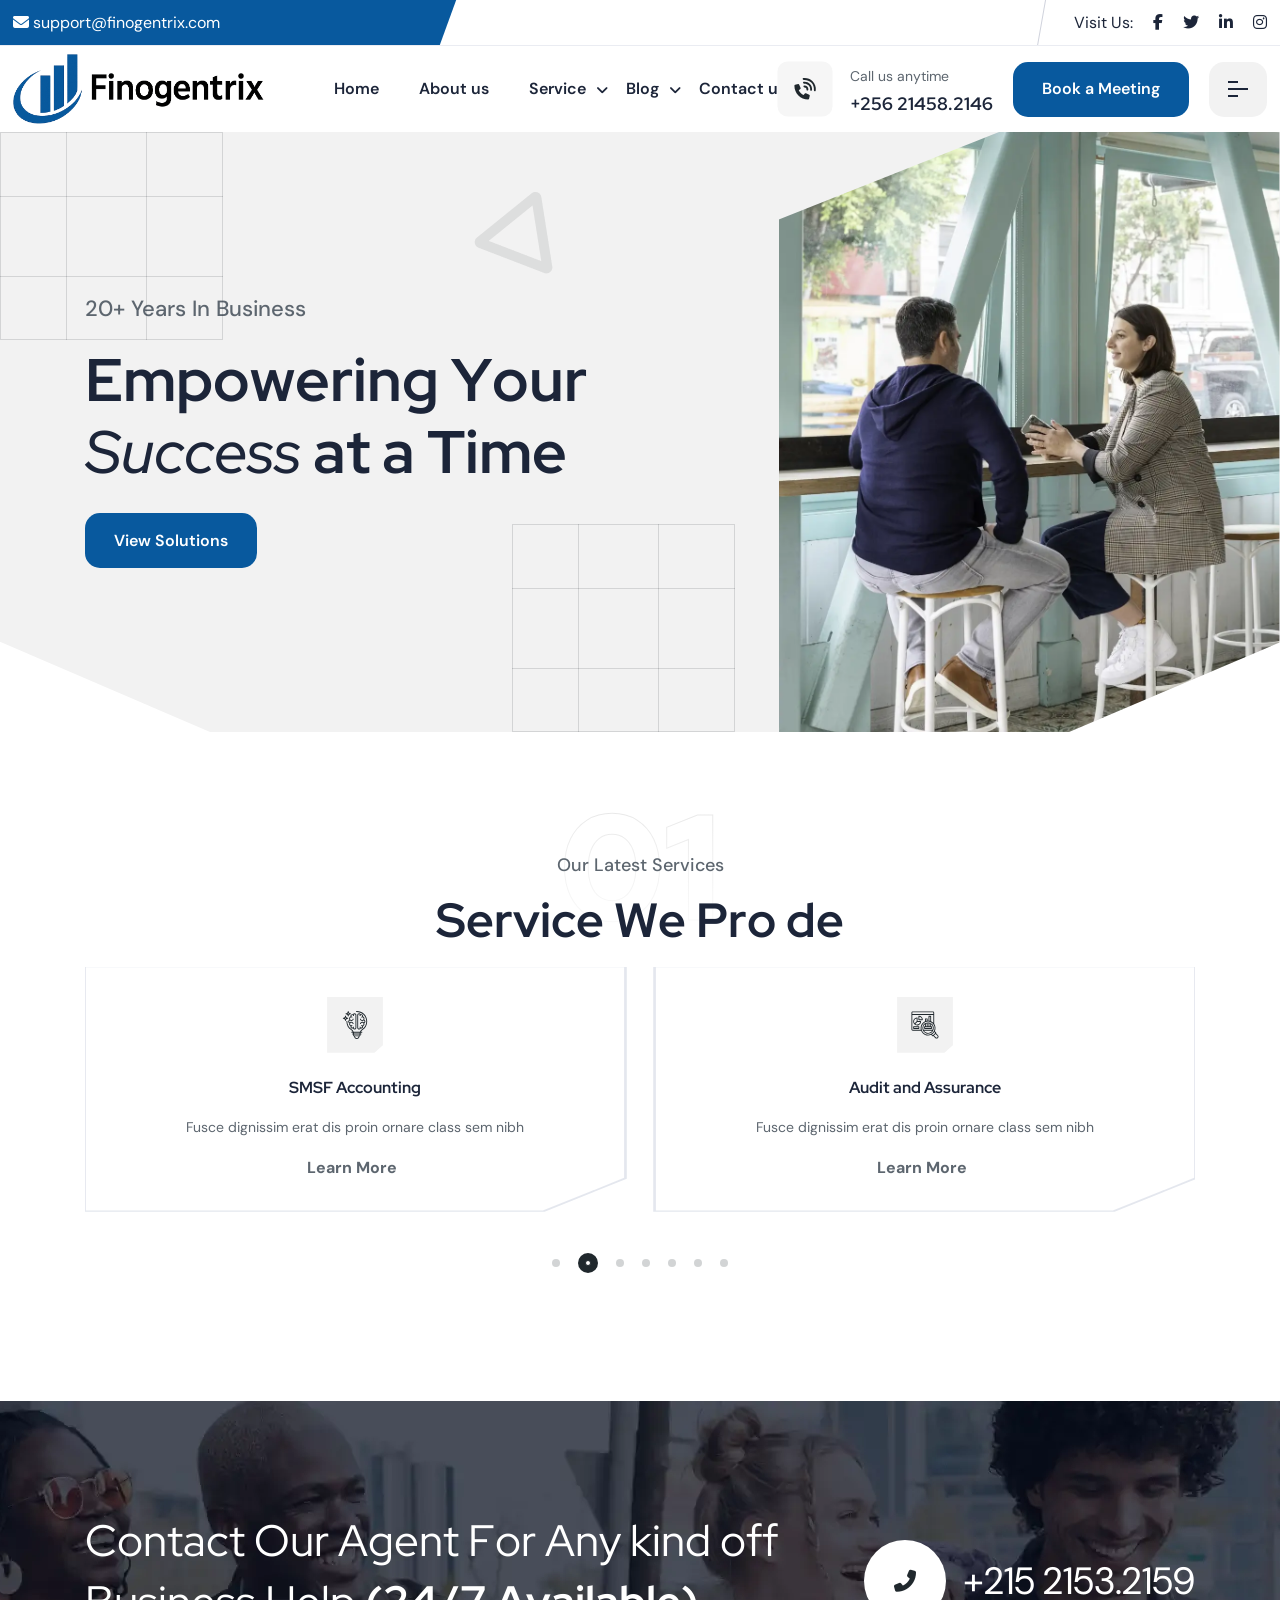
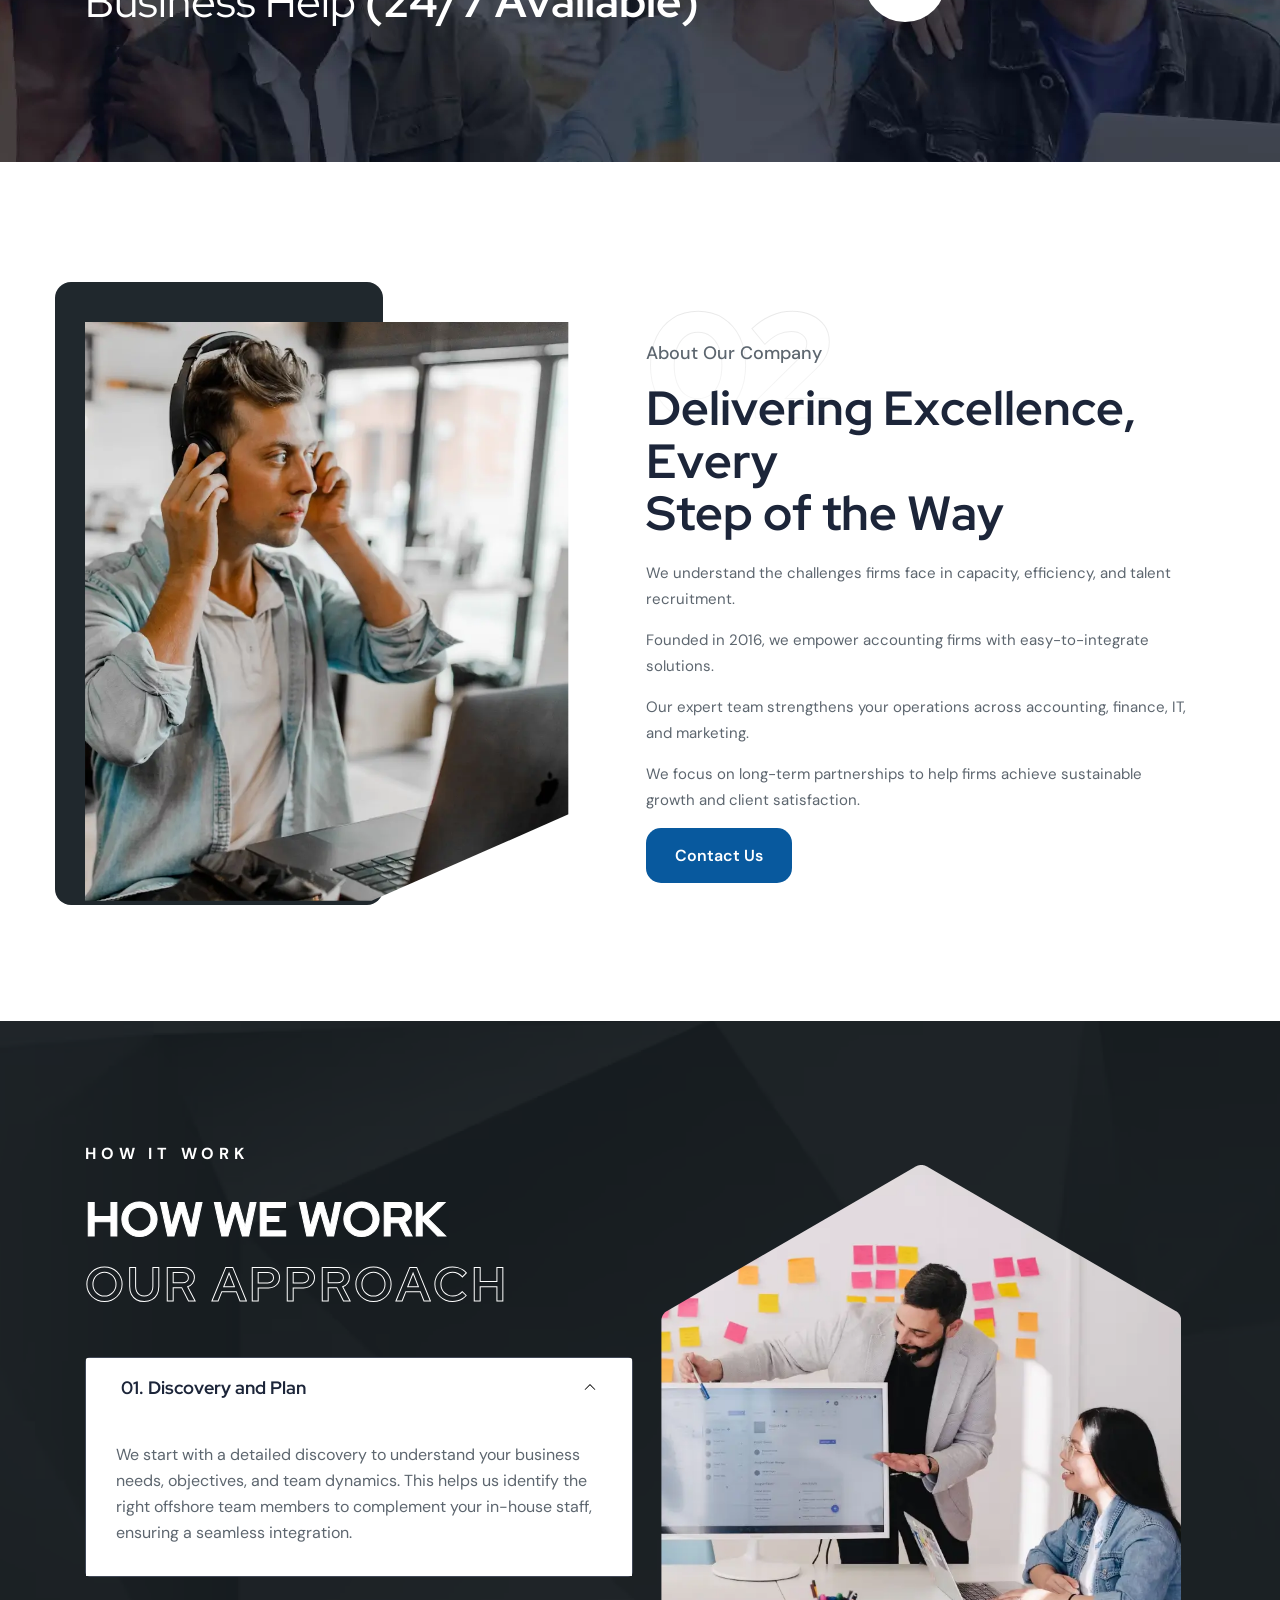
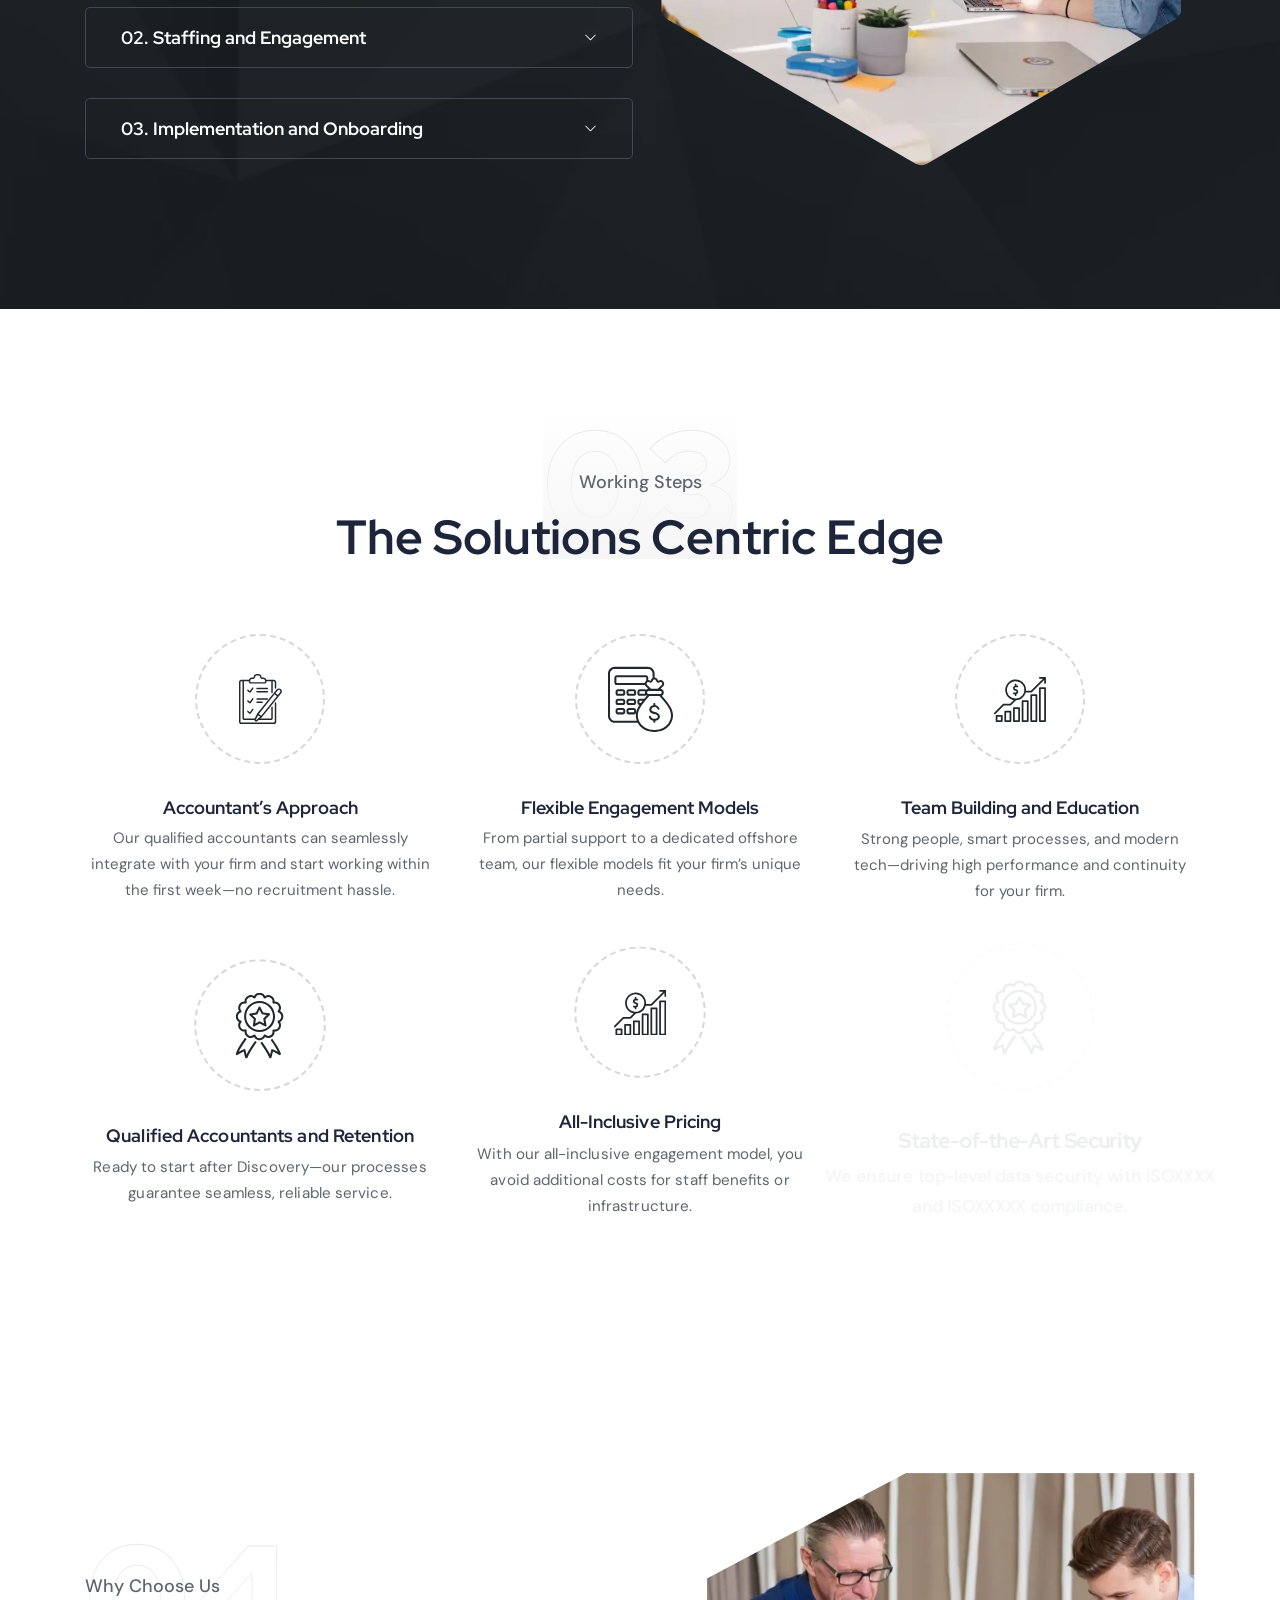
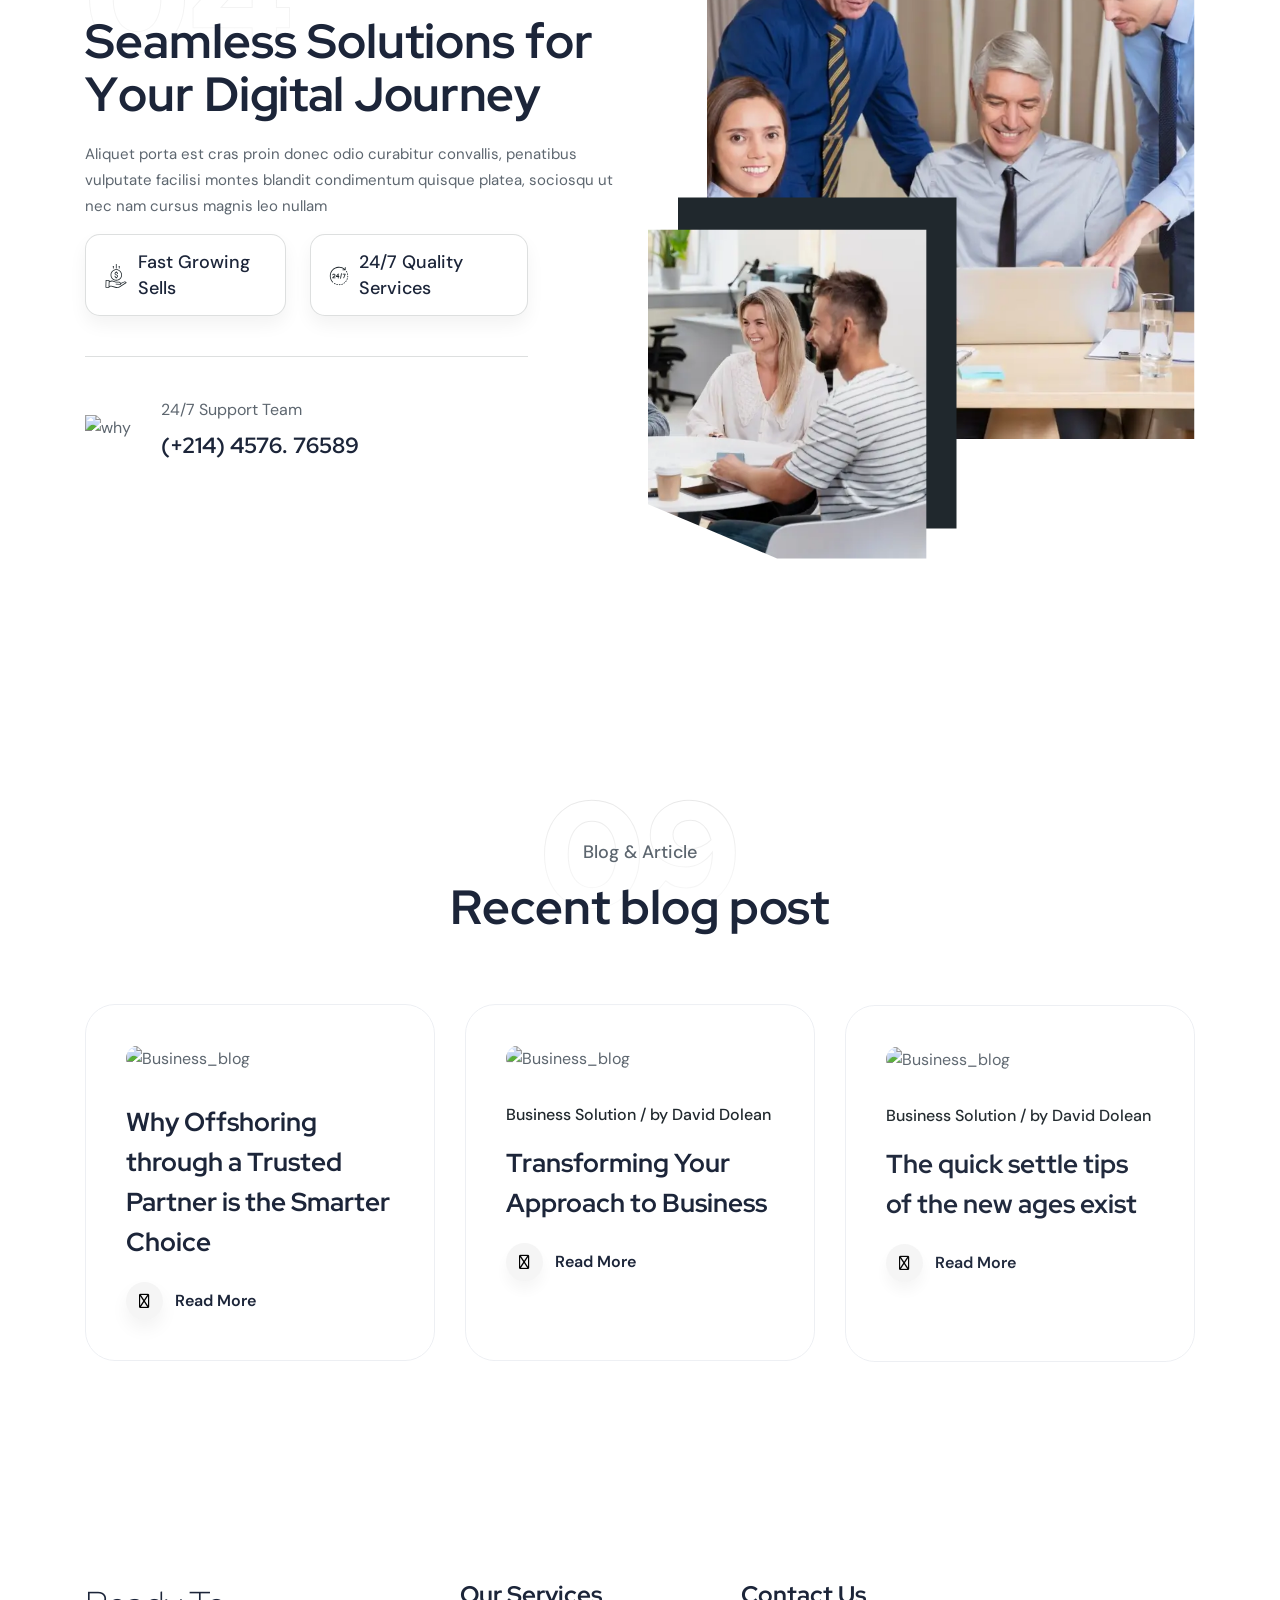
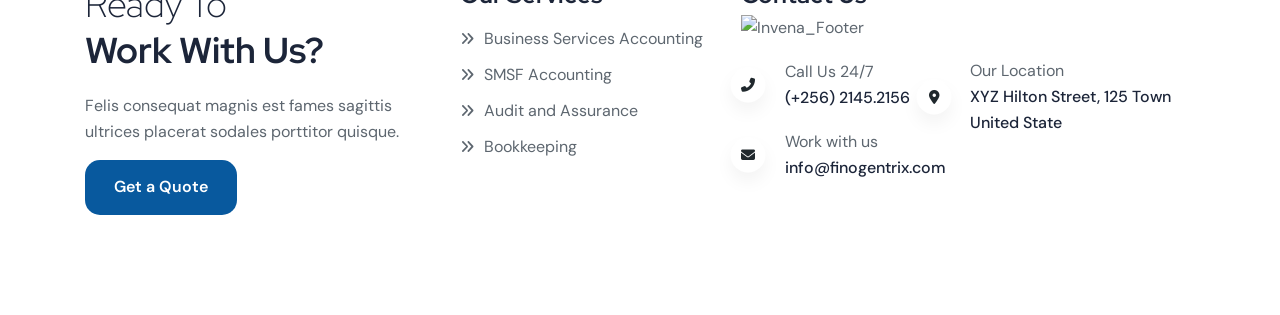
==== commit ee732b8f: "code" ====
--- a/index.html
+++ b/index.html
@@ -163,75 +163,137 @@
                     </div>
                 </div>
             </div>
-            <div class="row g-5 mt--10">
-                <div class="col-xl-3 col-lg-4 col-md-6 col-sm-6" data-animation="fadeInUp" data-delay="0.2" data-duration="1.2">
-                    <div class="single-service-style-three">
-                        <div class="inner">
-                            <div class="icon">
-                                <img src="assets/images/banner/services-icon-1.svg" alt="icon">
-                            </div>
-                            <a href="service-details.html">
-                                <h4 class="title">Business Services Accounting</h4>
-                            </a>
-                            <p class="disc">
-                                Fusce dignissim erat dis proin ornare class sem nibh
-                            </p>
-                            <a class="read-more" href="service-details.html">Learn More <i
-                                    class="fa-solid fa-arrow-right"></i></a>
-                        </div>
-                    </div>
-                </div>
-                <div class="col-xl-3 col-lg-4 col-md-6 col-sm-6" data-animation="fadeInUp" data-delay="0.4" data-duration="1.2">
-                    <div class="single-service-style-three">
-                        <div class="inner">
-                            <div class="icon">
-                                <img src="assets/images/banner/services-icon-2.svg" alt="icon">
-                            </div>
-                            <a href="service-details.html">
-                                <h4 class="title">SMSF Accounting</h4>
-                            </a>
-                            <p class="disc">
-                                Fusce dignissim erat dis proin ornare class sem nibh
-                            </p>
-                            <a class="read-more" href="service-details.html">Learn More <i
-                                    class="fa-solid fa-arrow-right"></i></a>
-                        </div>
-                    </div>
-                </div>
-                <div class="col-xl-3 col-lg-4 col-md-6 col-sm-6" data-animation="fadeInUp" data-delay="0.6" data-duration="1.2">
-                    <div class="single-service-style-three">
-                        <div class="inner">
-                            <div class="icon">
-                                <img src="assets/images/banner/services-icon-3.svg" alt="icon">
-                            </div>
-                            <a href="service-details.html">
-                                <h4 class="title">Audit and Assurance</h4>
-                            </a>
-                            <p class="disc">
-                                Fusce dignissim erat dis proin ornare class sem nibh
-                            </p>
-                            <a class="read-more" href="service-details.html">Learn More <i
-                                    class="fa-solid fa-arrow-right"></i></a>
-                        </div>
-                    </div>
-                </div>
-                <div class="col-xl-3 col-lg-4 col-md-6 col-sm-6" data-animation="fadeInUp" data-delay="0.8" data-duration="1.2">
-                    <div class="single-service-style-three">
-                        <div class="inner">
-                            <div class="icon">
-                                <img src="assets/images/banner/services-icon-4.svg" alt="icon">
-                            </div>
-                            <a href="service-details.html">
-                                <h4 class="title">Bookkeeping</h4>
-                            </a>
-                            <p class="disc">
-                                Fusce dignissim erat dis proin ornare class sem nibh
-                            </p>
-                            <a class="read-more" href="service-details.html">Learn More <i
-                                    class="fa-solid fa-arrow-right"></i></a>
-                        </div>
-                    </div>
-                </div>
+         
+
+            <div class="swiper mySwiperh2_clients" dir="ltr">
+                <div class="swiper-wrapper">
+                        <div class="swiper-slide">
+                            <div class="single-service-style-three">
+                                <div class="inner">
+                                    <div class="icon">
+                                        <img src="assets/images/banner/services-icon-2.svg" alt="icon">
+                                    </div>
+                                    <a href="service-details.html">
+                                        <h4 class="title">Business Services Accounting</h4>
+                                    </a>
+                                    <p class="disc">
+                                        Fusce dignissim erat dis proin ornare class sem nibh
+                                    </p>
+                                    <a class="read-more" href="service-details.html">Learn More <i
+                                            class="fa-solid fa-arrow-right"></i></a>
+                                </div>
+                            </div>
+                        </div>
+                        <div class="swiper-slide">
+                            <div class="single-service-style-three">
+                                <div class="inner">
+                                    <div class="icon">
+                                        <img src="assets/images/banner/services-icon-2.svg" alt="icon">
+                                    </div>
+                                    <a href="service-details.html">
+                                        <h4 class="title">SMSF Accounting</h4>
+                                    </a>
+                                    <p class="disc">
+                                        Fusce dignissim erat dis proin ornare class sem nibh
+                                    </p>
+                                    <a class="read-more" href="service-details.html">Learn More <i
+                                            class="fa-solid fa-arrow-right"></i></a>
+                                </div>
+                            </div>
+                            </div>
+                            <div class="swiper-slide">
+                                <div class="single-service-style-three">
+                                    <div class="inner">
+                                        <div class="icon">
+                                            <img src="assets/images/banner/services-icon-3.svg" alt="icon">
+                                        </div>
+                                        <a href="service-details.html">
+                                            <h4 class="title">Audit and Assurance</h4>
+                                        </a>
+                                        <p class="disc">
+                                            Fusce dignissim erat dis proin ornare class sem nibh
+                                        </p>
+                                        <a class="read-more" href="service-details.html">Learn More <i
+                                                class="fa-solid fa-arrow-right"></i></a>
+                                    </div>
+                                </div>
+                                </div>
+                                <div class="swiper-slide">
+                                    <div class="single-service-style-three">
+                                        <div class="inner">
+                                            <div class="icon">
+                                                <img src="assets/images/banner/services-icon-4.svg" alt="icon">
+                                            </div>
+                                            <a href="service-details.html">
+                                                <h4 class="title">Bookkeeping</h4>
+                                            </a>
+                                            <p class="disc">
+                                                Fusce dignissim erat dis proin ornare class sem nibh
+                                            </p>
+                                            <a class="read-more" href="service-details.html">Learn More <i
+                                                    class="fa-solid fa-arrow-right"></i></a>
+                                        </div>
+                                    </div>
+                                    </div>
+
+                                    <div class="swiper-slide">
+                                        <div class="single-service-style-three">
+                                            <div class="inner">
+                                                <div class="icon">
+                                                    <img src="assets/images/banner/services-icon-4.svg" alt="icon">
+                                                </div>
+                                                <a href="service-details.html">
+                                                    <h4 class="title">Paraplanning & Advice Services</h4>
+                                                </a>
+                                                <p class="disc">
+                                                    Fusce dignissim erat dis proin ornare class sem nibh
+                                                </p>
+                                                <a class="read-more" href="service-details.html">Learn More <i
+                                                        class="fa-solid fa-arrow-right"></i></a>
+                                            </div>
+                                        </div>
+                                        </div>
+
+                                        <div class="swiper-slide">
+                                            <div class="single-service-style-three">
+                                                <div class="inner">
+                                                    <div class="icon">
+                                                        <img src="assets/images/banner/services-icon-4.svg" alt="icon">
+                                                    </div>
+                                                    <a href="service-details.html">
+                                                        <h4 class="title">SMSF Administration</h4>
+                                                    </a>
+                                                    <p class="disc">
+                                                        Fusce dignissim erat dis proin ornare class sem nibh
+                                                    </p>
+                                                    <a class="read-more" href="service-details.html">Learn More <i
+                                                            class="fa-solid fa-arrow-right"></i></a>
+                                                </div>
+                                            </div>
+                                            </div>
+
+                                            <div class="swiper-slide">
+                                                <div class="single-service-style-three">
+                                                    <div class="inner">
+                                                        <div class="icon">
+                                                            <img src="assets/images/banner/services-icon-4.svg" alt="icon">
+                                                        </div>
+                                                        <a href="service-details.html">
+                                                            <h4 class="title">Portfolio Administration</h4>
+                                                        </a>
+                                                        <p class="disc">
+                                                            Fusce dignissim erat dis proin ornare class sem nibh
+                                                        </p>
+                                                        <a class="read-more" href="service-details.html">Learn More <i
+                                                                class="fa-solid fa-arrow-right"></i></a>
+                                                    </div>
+                                                </div>
+                                                </div>
+
+                  
+       
+                </div>
+                <div class="swiper-pagination"></div>
             </div>
         </div>
     </div>
@@ -565,173 +627,7 @@
 
   
 
-    <!-- start client review area start -->
-    <div class="rts-client-review-two bg-black-content rts-section-gapTop bg-client-r-h2">
-        <div class="container">
-            <div class="row mt--30">
-                <div class="title-style-three-between">
-                    <div class="title-style-three left">
-                        <span class="pre">Our Testimonial</span>
-                        <div class="bg-title">04</div>
-                        <h2 class="title rts-text-anime-style-1">Our Client Reviews
-                        </h2>
-                    </div>
-                    <div class="button-area">
-                        <a href="#" class="rts-btn btn-primary btn-white">See All Reviews</a>
-                    </div>
-                </div>
-            </div>
-            <div class="row g-5 mt--20">
-                <div class="col-12">
-                    <div class="swiper mySwiperh2_clients" dir="ltr">
-                        <div class="swiper-wrapper">
-                            <div class="swiper-slide">
-                                <!-- single client reviews -->
-                                <div class="rts-client-reviews-h2">
-                                    <div class="review-header">
-                                        <a href="#" class="thumbnail">
-                                            <img src="assets/images/banner/avtar.webp" alt="testimonials_area">
-                                        </a>
-                                        <div class="discription">
-                                            <a href="#">
-                                                <h6 class="title">David Smith</h6>
-                                            </a>
-                                            <span>Finance</span>
-                                        </div>
-                                    </div>
-                                    <div class="review-body">
-                                        <p class="disc">
-                                            “Dabus nisl aliquet congue tellus nascetur lectus sagpien mattis arcu
-                                            dictums augue
-                                            volutpat felis etiam suspendisse rhoncus mauris dignissim ante”
-                                        </p>
-                                        <div class="body-end">
-                                            <!-- <a href="#"><img src="assets/images/banner/avtar-2.webp" alt="Client_logo"></a> -->
-                                            <div class="star-icon">
-                                                <i class="fas fa-star"></i>
-                                                <i class="fas fa-star"></i>
-                                                <i class="fas fa-star"></i>
-                                                <i class="fas fa-star"></i>
-                                                <i class="fas fa-star"></i>
-                                            </div>
-                                        </div>
-                                    </div>
-                                </div>
-                                <!-- single client reviews End -->
-                            </div>
-                            <div class="swiper-slide">
-                                <!-- single client reviews -->
-                                <div class="rts-client-reviews-h2">
-                                    <div class="review-header">
-                                        <a href="#" class="thumbnail">
-                                            <img src="assets/images/banner/avtar.webp" alt="testimonials_area">
-                                        </a>
-                                        <div class="discription">
-                                            <a href="#">
-                                                <h6 class="title">Mark Jone</h6>
-                                            </a>
-                                            <span>Finance</span>
-                                        </div>
-                                    </div>
-                                    <div class="review-body">
-                                        <p class="disc">
-                                            “Dabus nisl aliquet congue tellus nascetur lectus sagpien mattis arcu
-                                            dictums augue
-                                            volutpat felis etiam suspendisse rhoncus mauris dignissim ante”
-                                        </p>
-                                        <div class="body-end">
-                                            <!-- <a href="#"><img src="assets/images/testimonials/icons/02.html" alt="Client_logo"></a> -->
-
-                                            <div class="star-icon">
-                                                <i class="fas fa-star"></i>
-                                                <i class="fas fa-star"></i>
-                                                <i class="fas fa-star"></i>
-                                                <i class="fas fa-star"></i>
-                                                <i class="fas fa-star"></i>
-                                            </div>
-                                        </div>
-                                    </div>
-                                </div>
-                                <!-- single client reviews End -->
-                            </div>
-
-                            <div class="swiper-slide">
-                                <!-- single client reviews -->
-                                <div class="rts-client-reviews-h2">
-                                    <div class="review-header">
-                                        <a href="#" class="thumbnail">
-                                            <img src="assets/images/banner/avtar.webp" alt="testimonials_area">
-                                        </a>
-                                        <div class="discription">
-                                            <a href="#">
-                                                <h6 class="title">Mark Jone</h6>
-                                            </a>
-                                            <span>Finance</span>
-                                        </div>
-                                    </div>
-                                    <div class="review-body">
-                                        <p class="disc">
-                                            “Dabus nisl aliquet congue tellus nascetur lectus sagpien mattis arcu
-                                            dictums augue
-                                            volutpat felis etiam suspendisse rhoncus mauris dignissim ante”
-                                        </p>
-                                        <div class="body-end">
-                                            <!-- <a href="#"><img src="assets/images/testimonials/icons/02.html" alt="Client_logo"></a> -->
-
-                                            <div class="star-icon">
-                                                <i class="fas fa-star"></i>
-                                                <i class="fas fa-star"></i>
-                                                <i class="fas fa-star"></i>
-                                                <i class="fas fa-star"></i>
-                                                <i class="fas fa-star"></i>
-                                            </div>
-                                        </div>
-                                    </div>
-                                </div>
-                                <!-- single client reviews End -->
-                            </div>
-                           
-               
-                        </div>
-                        <div class="swiper-pagination"></div>
-                    </div>
-                </div>
-            </div>
-        </div>
-    </div>
-    <!-- start client review area end -->
-
-    
-
-    <div class="rts-client-area ptb--100 brand-bg-three bg_image">
-        <div class="container">
-            <div class="row">
-                <div class="col-lg-12">
-                    <div class="client-three-wrapper">
-                        <div class="single">
-                            <img src="assets/images/banner/Access-Handisoft-1.jpg" alt="Business_client">
-                        </div>
-                        <div class="single">
-                            <img src="assets/images/banner/aps-1.jpg" alt="Business_client">
-                        </div>
-                        <div class="single">
-                            <img src="assets/images/banner/caseware-1.jpg" alt="Business_client">
-                        </div>
-                        <div class="single">
-                            <img src="assets/images/banner/CCH-1.jpg" alt="Business_client">
-                        </div>
-                        <div class="single">
-                            <img src="assets/images/banner/MYOB-1.jpg" alt="Business_client">
-                        </div>
-                        <div class="single">
-                            <img src="assets/images/banner/Quickbooks-1.jpg" alt="Business_client">
-                        </div>
-                    </div>
-                </div>
-            </div>
-        </div>
-    </div>
-
+  
     <div class="rts-blog-area rts-section-gapTop">
         <div class="container pt--40">
             <div class="row">
--- a/assets/css/style.css
+++ b/assets/css/style.css
@@ -11546,12 +11546,14 @@
   opacity: 1;
 }
 .swiper-pagination .swiper-pagination-bullet-active {
-  background-image: url(../images/service/icons/bullet-active.html);
-  background-image: cover;
+  background-image: url(../images/banner/bullet-active.svg);
   height: 20px;
   width: 20px;
   background-size: contain;
-  background-color: transparent;
+  background-repeat: no-repeat;
+  background-position: center;
+  background-color: #20282d;
+  opacity: 1;
 }
 
 .single-service-style-three {
@@ -11561,12 +11563,12 @@
 .single-service-style-three .inner {
   clip-path: polygon(0.167% 0.175%, 99.833% 0.175%, 99.833% 86.41%, 93.226% 92.322%, 93.225% 92.322%, 84.772% 99.825%, 0.167% 99.825%, 0.167% 0.175%);
   background: #fff;
-  padding: 30px;
+  padding: 30px 20px;
   text-align: center;
 }
 .single-service-style-three .inner .icon {
-  height: 76px;
-  width: 76px;
+  height: 56px;
+  width: 56px;
   display: flex;
   align-items: center;
   justify-content: center;
@@ -11575,15 +11577,20 @@
   margin-bottom: 25px;
   clip-path: polygon(0.167% 0.175%, 99.833% 0.175%, 99.833% 86.41%, 93.226% 92.322%, 93.225% 92.322%, 84.772% 99.825%, 0.167% 99.825%, 0.167% 0.175%);
 }
+
+.single-service-style-three .icon img {
+  width: 50%;
+}
 .single-service-style-three .inner .title {
-  font-size: 22px;
+  font-size: 16px;
   font-weight: 700;
   color: #1C2539;
   margin-bottom: 17px;
 }
 .single-service-style-three .inner p.disc {
-  font-size: 16px;
+  font-size: 14px;
   margin-bottom: 20px;
+  line-height: auto;
 }
 .single-service-style-three .inner a.read-more {
   color: #5D666F;
@@ -11996,7 +12003,7 @@
 }
 
 .banner-inner-service-details-1 {
-  background-image: url(../images/banner/22.html);
+  background-image: url(../images/banner/services-banner-1.webp);
   height: 477px;
   display: flex;
   align-items: center;
@@ -12119,17 +12126,40 @@
 .service-details-left-area .service-short-main-wrapper .single-short-service {
   display: flex;
   align-items: center;
-  gap: 25px;
-  max-width: 350px;
+  gap: 15px;
+  flex: 0 0 calc((100% - 100px) / 3);
+  max-width: calc((100% - 100px) / 3);
+}
+.service-details-left-area .service-short-main-wrapper .single-short-service img {
+  width: 54%;
+}
+
+.two-column-list {
+  display: flex;
+  flex-wrap: wrap;
+  list-style: disc;
+  padding-left: 20px;
+}
+.two-column-list li {
+  width: 50%;
+  margin-bottom: 8px;
+}
+@media only screen and (max-width: 991px) {
+  .service-details-left-area .service-short-main-wrapper .single-short-service {
+    flex: 0 0 calc(50% - 25px);
+    max-width: calc(50% - 25px);
+  }
 }
 @media only screen and (max-width: 575px) {
   .service-details-left-area .service-short-main-wrapper .single-short-service {
+    flex: 0 0 100%;
+    max-width: 100%;
     flex-wrap: wrap;
   }
 }
 .service-details-left-area .service-short-main-wrapper .single-short-service .icon {
-  height: 60px;
-  min-width: 60px;
+  height: 50px;
+  min-width: 50px;
   background: #F2F2F2;
   border-radius: 50%;
   display: flex;
@@ -12138,7 +12168,7 @@
 }
 .service-details-left-area .service-short-main-wrapper .single-short-service .inner-content .title-sm {
   margin-bottom: 10px;
-  font-size: 20px;
+  font-size: 14px;
 }
 .service-details-left-area .service-short-main-wrapper .single-short-service .inner-content p.disc {
   margin-bottom: 0;
@@ -18850,28 +18880,55 @@
   box-shadow: none;
 }
 .faq-wrapper-inner-page .accordion-item .accordion-header button {
-  padding: 24px 40px;
+  padding: 24px 40px 24px 40px;
+  padding-right: 60px;
   border: none;
   box-shadow: none;
   font-size: 18px;
   color: #1C2539;
   background: transparent;
   font-weight: 700;
+  position: relative;
+  overflow: visible;
 }
 @media only screen and (max-width: 767px) {
   .faq-wrapper-inner-page .accordion-item .accordion-header button {
     padding: 24px 15px;
-  }
-}
+    padding-right: 35px;
+  }
+  .faq-wrapper-inner-page .accordion-item .accordion-header button.accordion-button::after,
+  .faq-wrapper-inner-page .accordion-item .accordion-header button::after {
+    right: 15px;
+  }
+}
+.faq-wrapper-inner-page .accordion-item .accordion-header button.accordion-button::after,
 .faq-wrapper-inner-page .accordion-item .accordion-header button::after {
-  content: "\f078";
-  font-family: var(--font-3);
-  background-image: none;
-  transform: none;
-  margin-top: -5px;
-}
+  content: "" !important;
+  background-image: none !important;
+  margin-top: 0;
+  display: block !important;
+  width: 0 !important;
+  height: 0 !important;
+  border-left: 6px solid transparent !important;
+  border-right: 6px solid transparent !important;
+  border-top: 8px solid #1C2539 !important;
+  border-bottom: none !important;
+  margin-left: auto;
+  opacity: 1 !important;
+  position: absolute !important;
+  right: 40px;
+  top: 50%;
+  transform: translateY(-50%) !important;
+  font-size: 0;
+  line-height: 0;
+  padding: 0;
+  background: transparent !important;
+}
+.faq-wrapper-inner-page .accordion-item .accordion-header button.accordion-button[aria-expanded=true]::after,
 .faq-wrapper-inner-page .accordion-item .accordion-header button[aria-expanded=true]::after {
-  content: "\f077";
+  border-top: none !important;
+  border-bottom: 8px solid #1C2539 !important;
+  transform: translateY(-50%) !important;
 }
 .faq-wrapper-inner-page .accordion-item .accordion-body {
   padding: 0 20px 20px 40px;
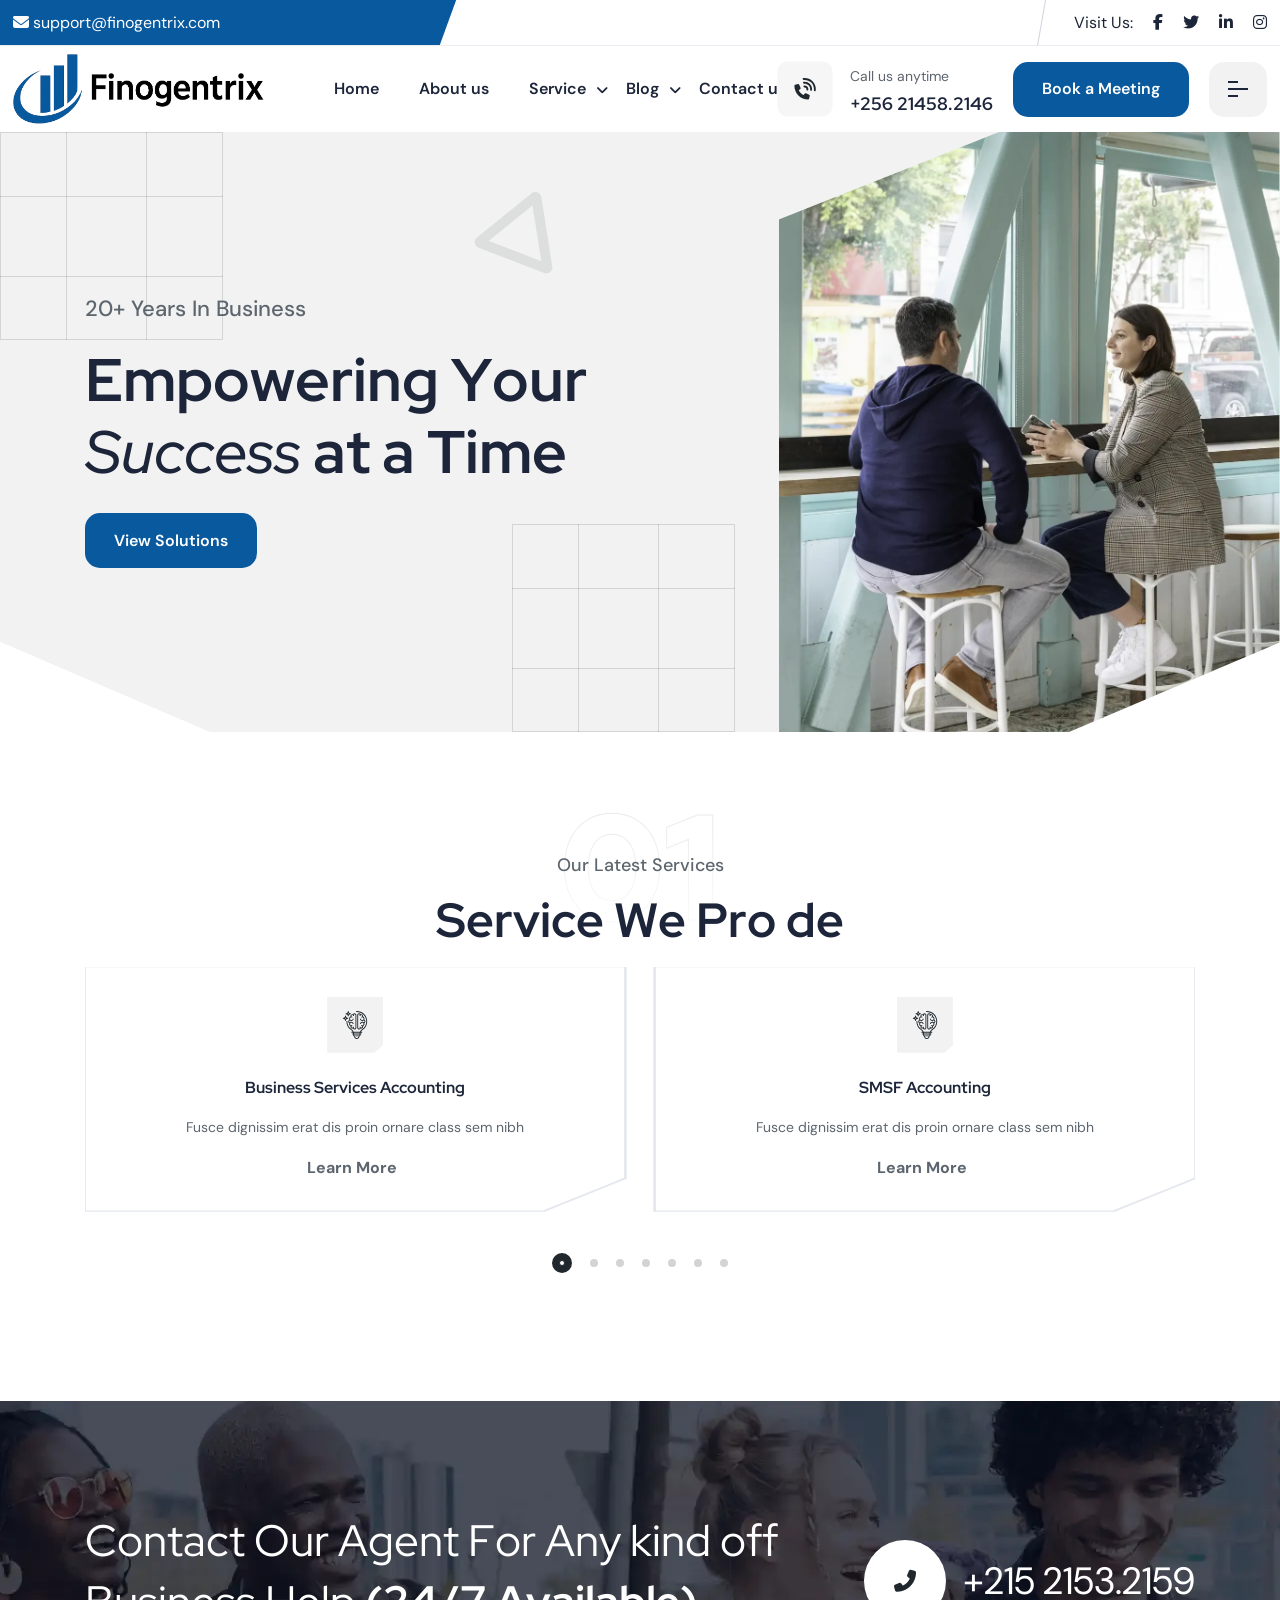
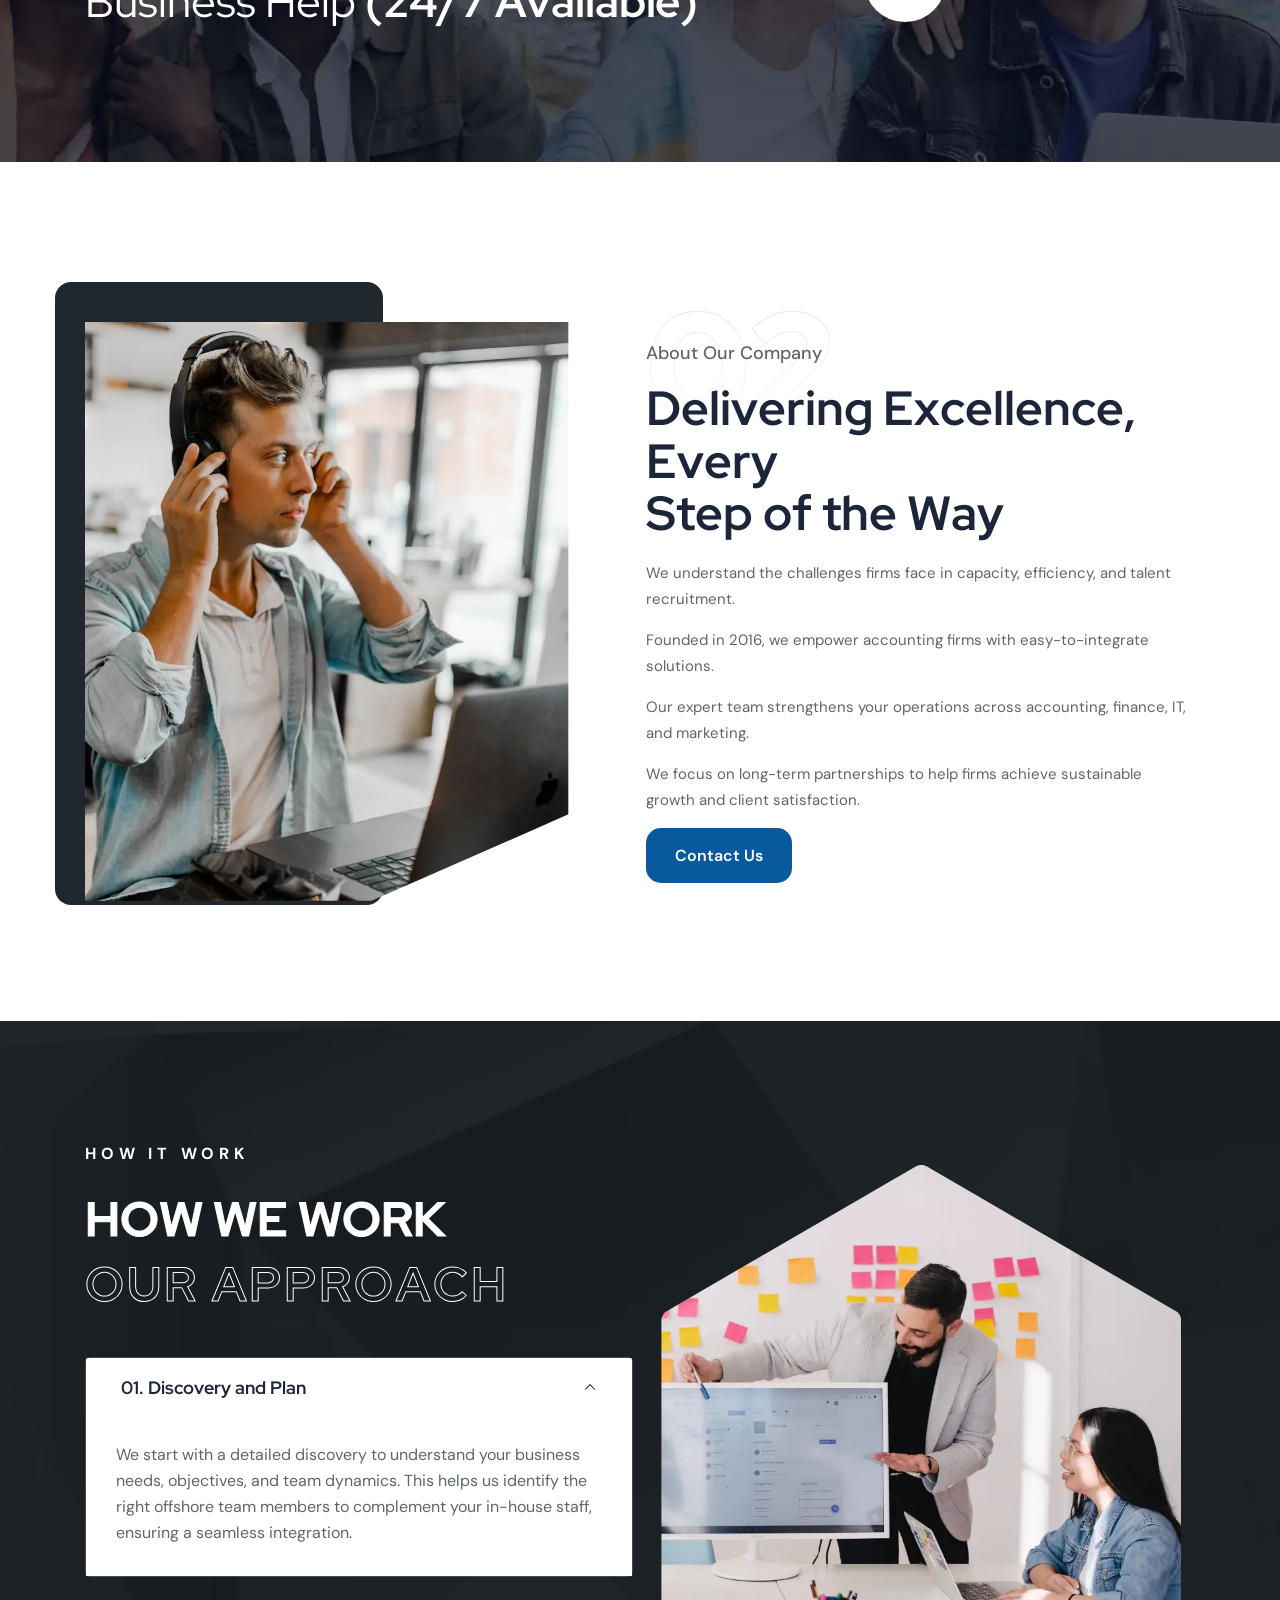
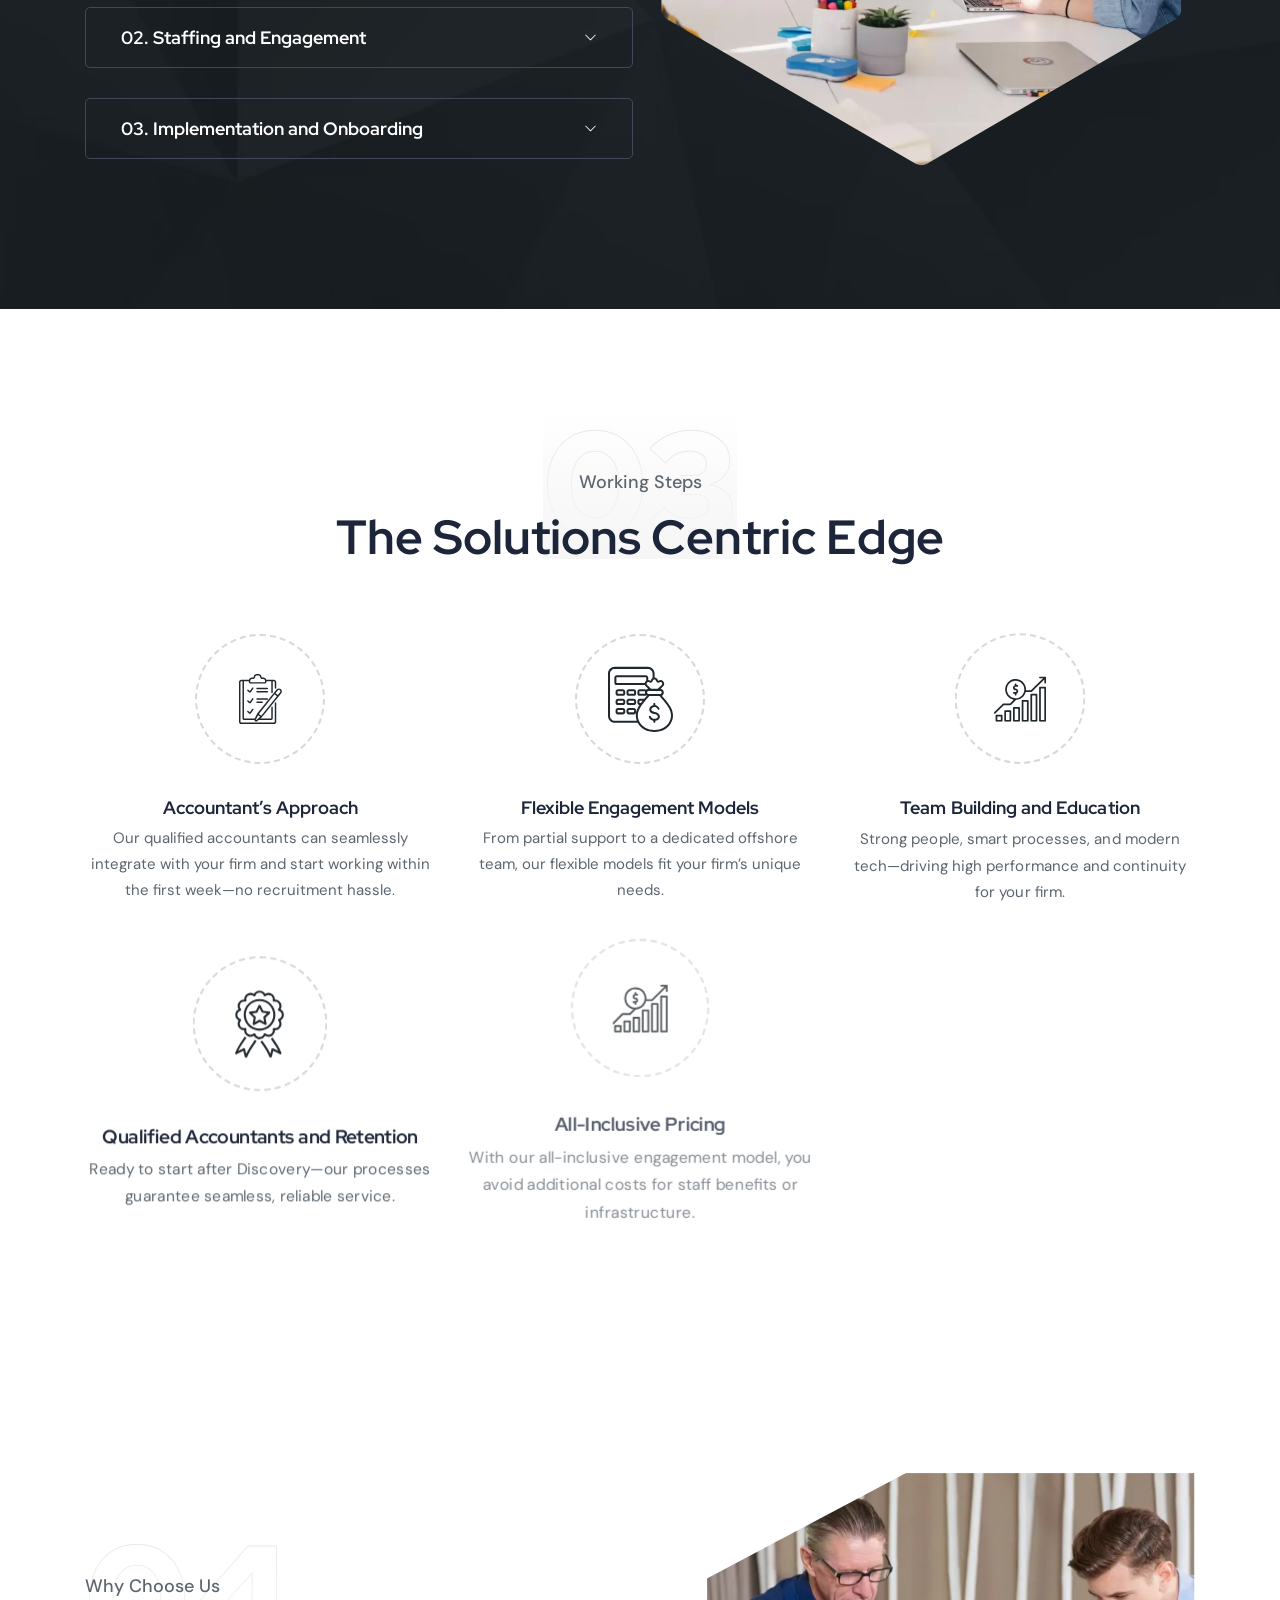
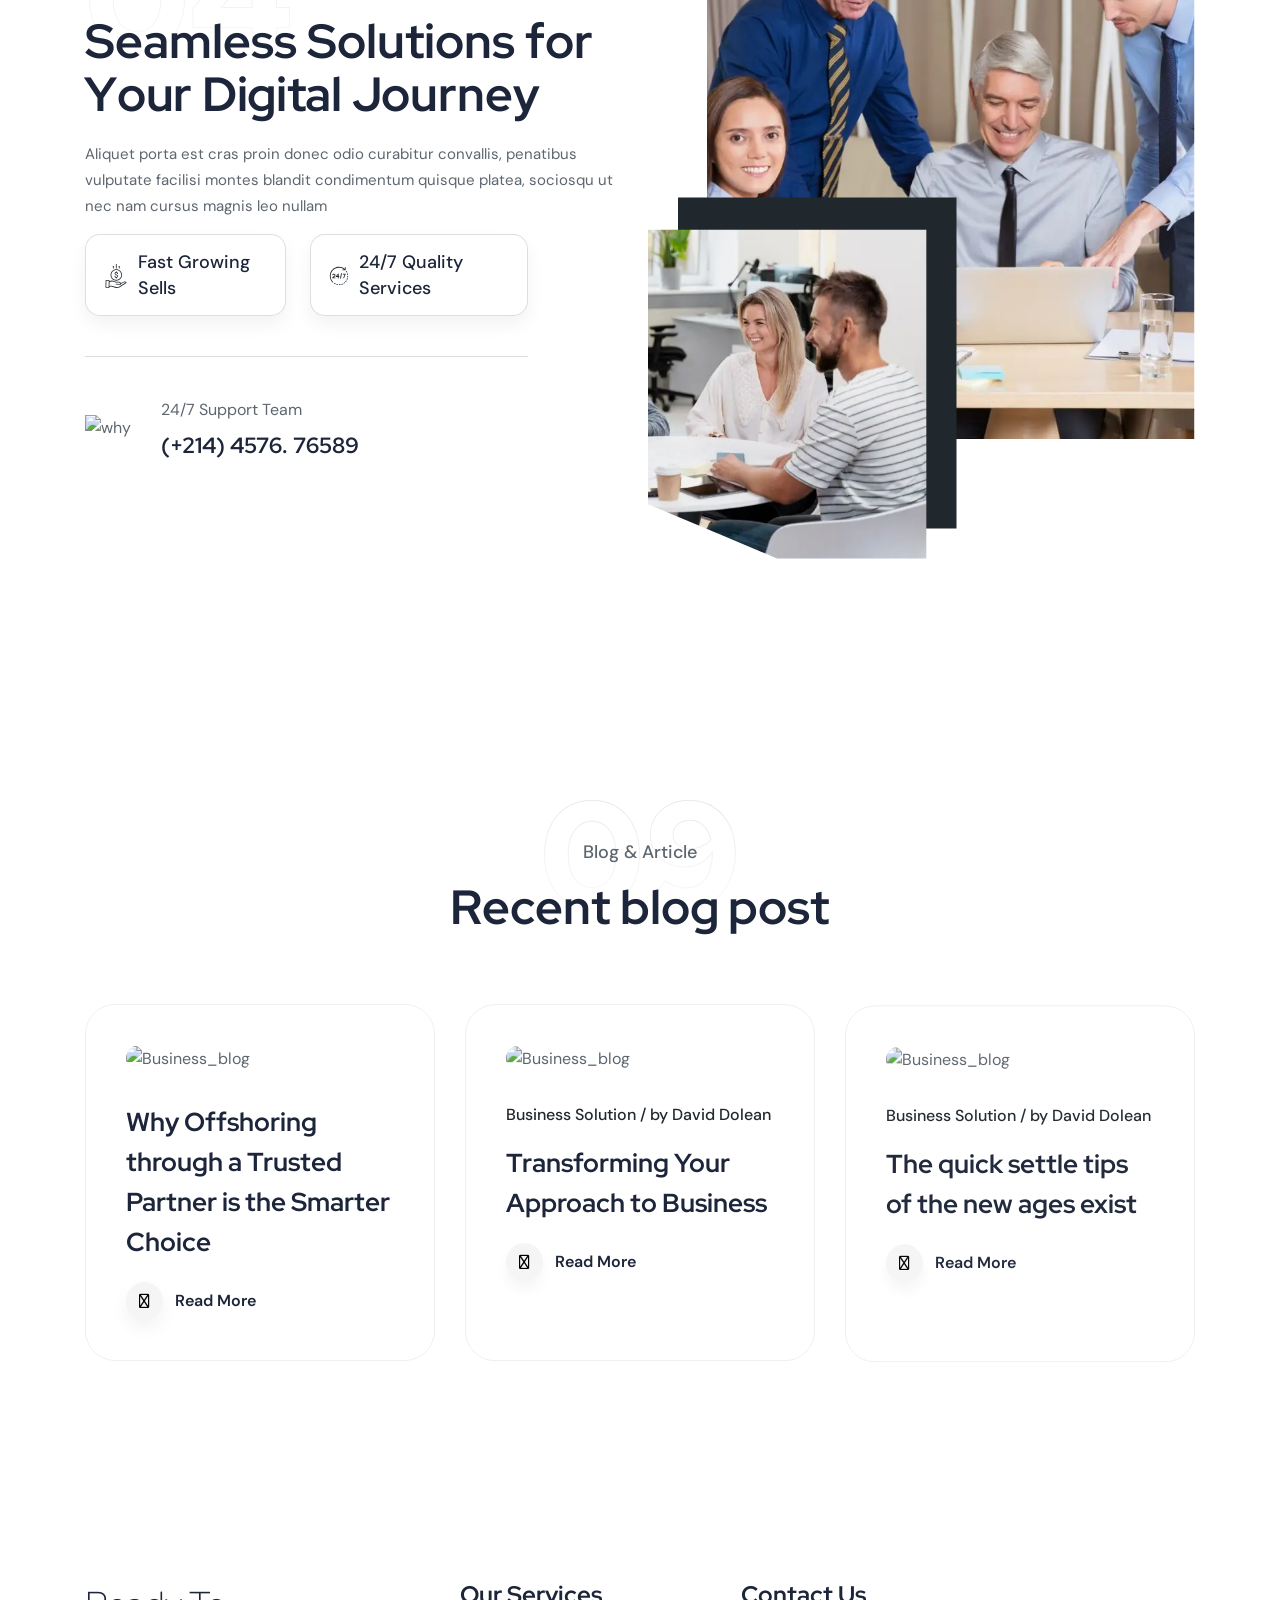
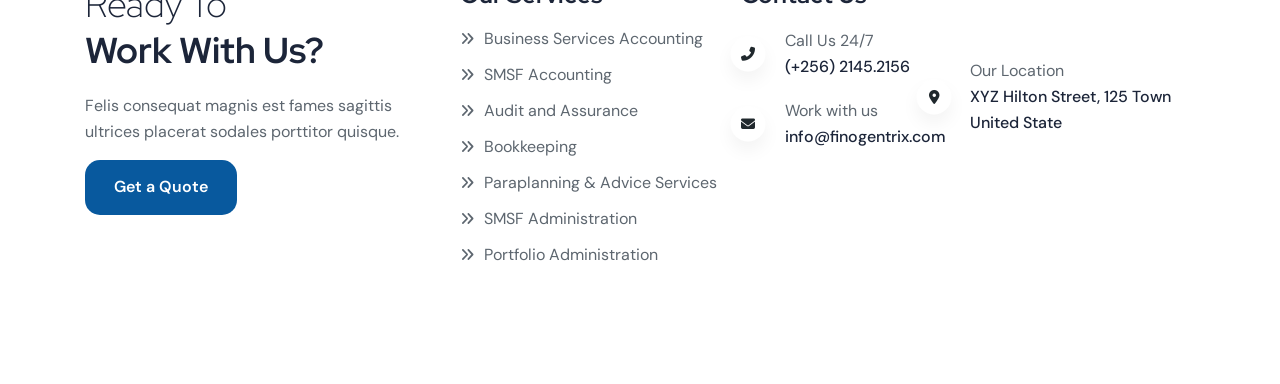
==== commit f6efb9cc: "chnages" ====
--- a/index.html
+++ b/index.html
@@ -76,10 +76,13 @@
                             <li class="main-nav has-dropdown project-a-after">
                                 <a href="#">Service</a>
                                 <ul class="submenu parent-nav">
-                                    <li><a href="blog-grid.html">Business Services</a></li>
-                                    <li><a href="blog-list.html">SMSF Accounting</a></li>
-                                    <li><a href="blog-details.html">Audit and Assurance</a></li>
-                                    <li><a href="blog-details-2.html">Bookkeeping</a></li>
+                                    <li><a href="service-details.html">Business Services Accounting</a></li>
+                                    <li><a href="service-details.html">SMSF Accounting</a></li>
+                                    <li><a href="service-details.html">Audit and Assurance</a></li>
+                                    <li><a href="service-details.html">Bookkeeping</a></li>
+                                    <li><a href="service-details.html">Paraplanning & Advice Services</a></li>
+                                    <li><a href="service-details.html">SMSF Administration</a></li>
+                                    <li><a href="service-details.html">Portfolio Administration</a></li>
                                 </ul>
                             </li>
                       
@@ -734,6 +737,9 @@
                                 <li><a href="service-details.html"><i class="fa-solid fa-angles-right"></i>SMSF Accounting</a></li>
                                 <li><a href="service-details.html"><i class="fa-solid fa-angles-right"></i>Audit and Assurance</a></li>
                                 <li><a href="service-details.html"><i class="fa-solid fa-angles-right"></i>Bookkeeping</a></li>
+                                <li><a href="service-details.html"><i class="fa-solid fa-angles-right"></i>Paraplanning & Advice Services</a></li>
+                                <li><a href="service-details.html"><i class="fa-solid fa-angles-right"></i>SMSF Administration</a></li>
+                                <li><a href="service-details.html"><i class="fa-solid fa-angles-right"></i>Portfolio Administration</a></li>
                             </ul>
                         </div>
                     </div>
@@ -743,7 +749,7 @@
                     <div class="footer-two-single-wized">
                         <div class="wized-title-area">
                             <h5 class="wized-title">Contact Us</h5>
-                            <img src="assets/images/footer/01.png" alt="Invena_Footer">
+                           
                         </div>
                         <div class="wized-2-body">
                             <div class="contact-info-1">
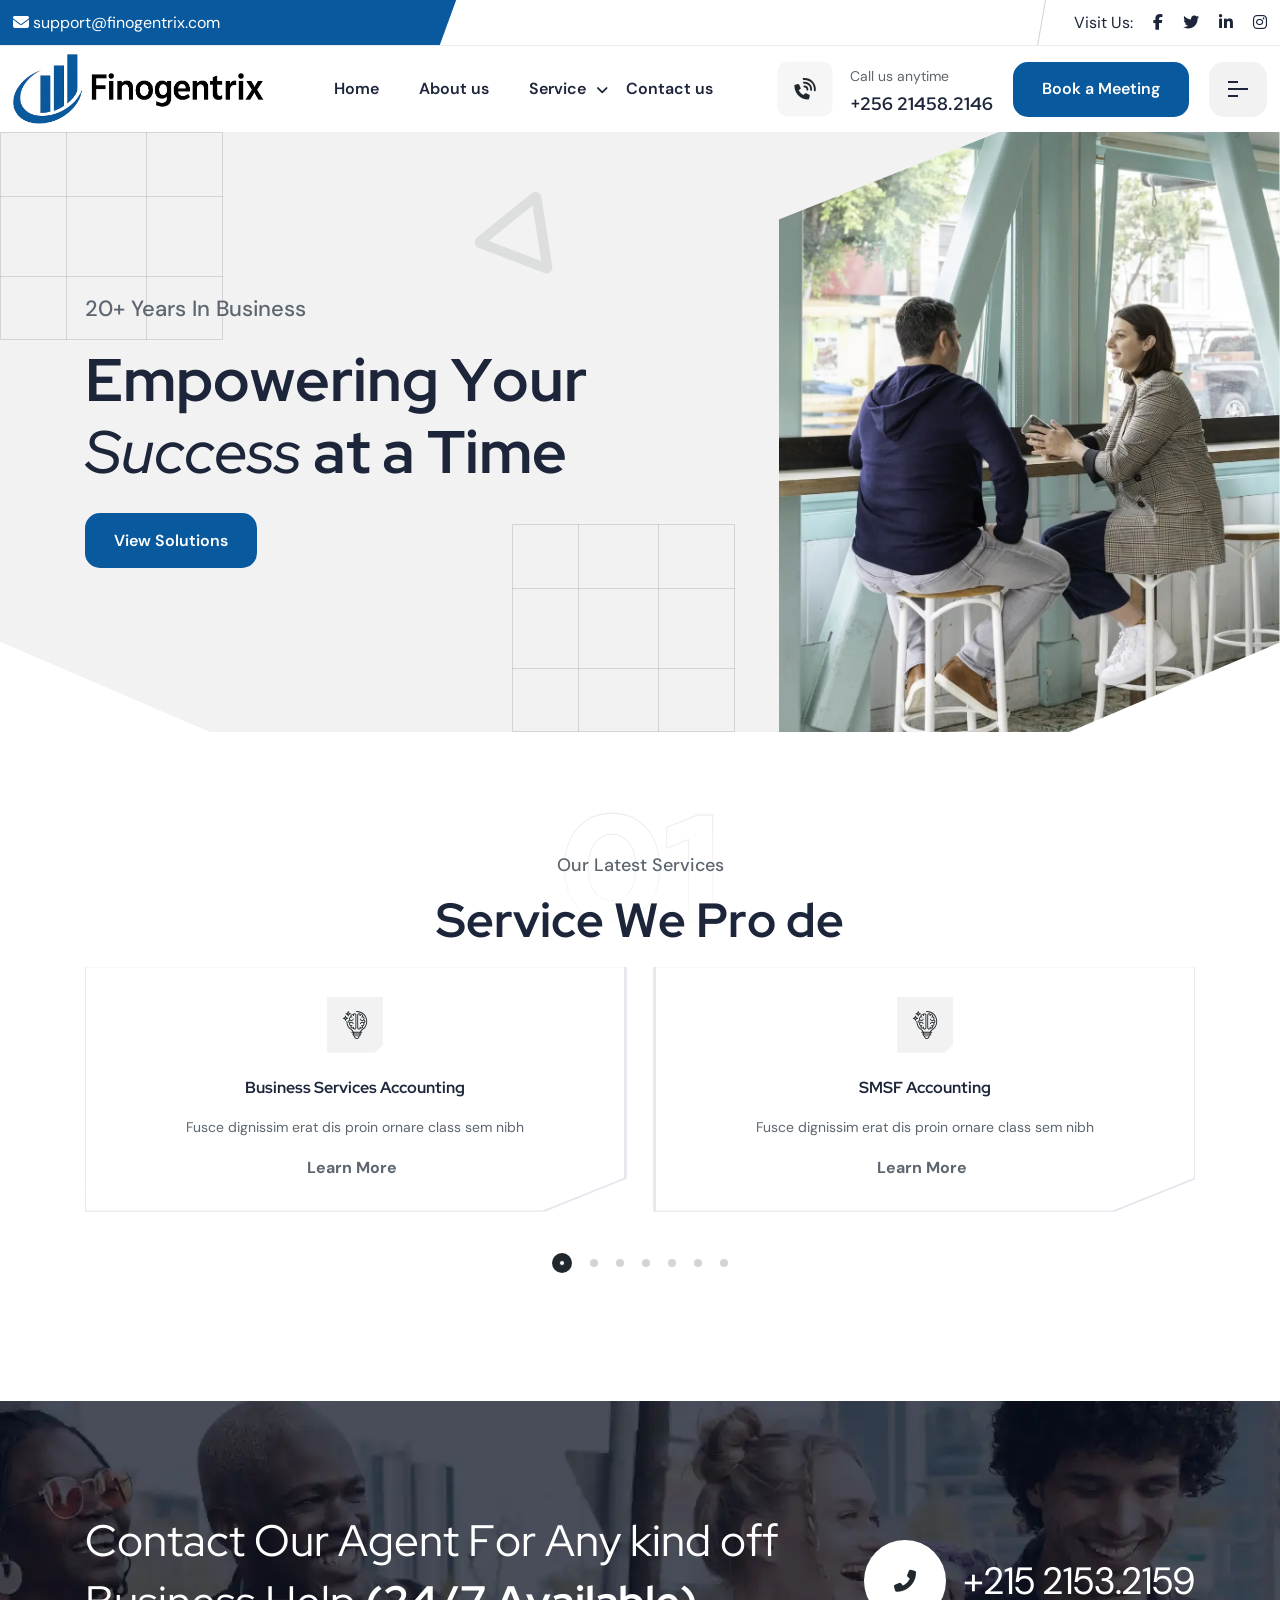
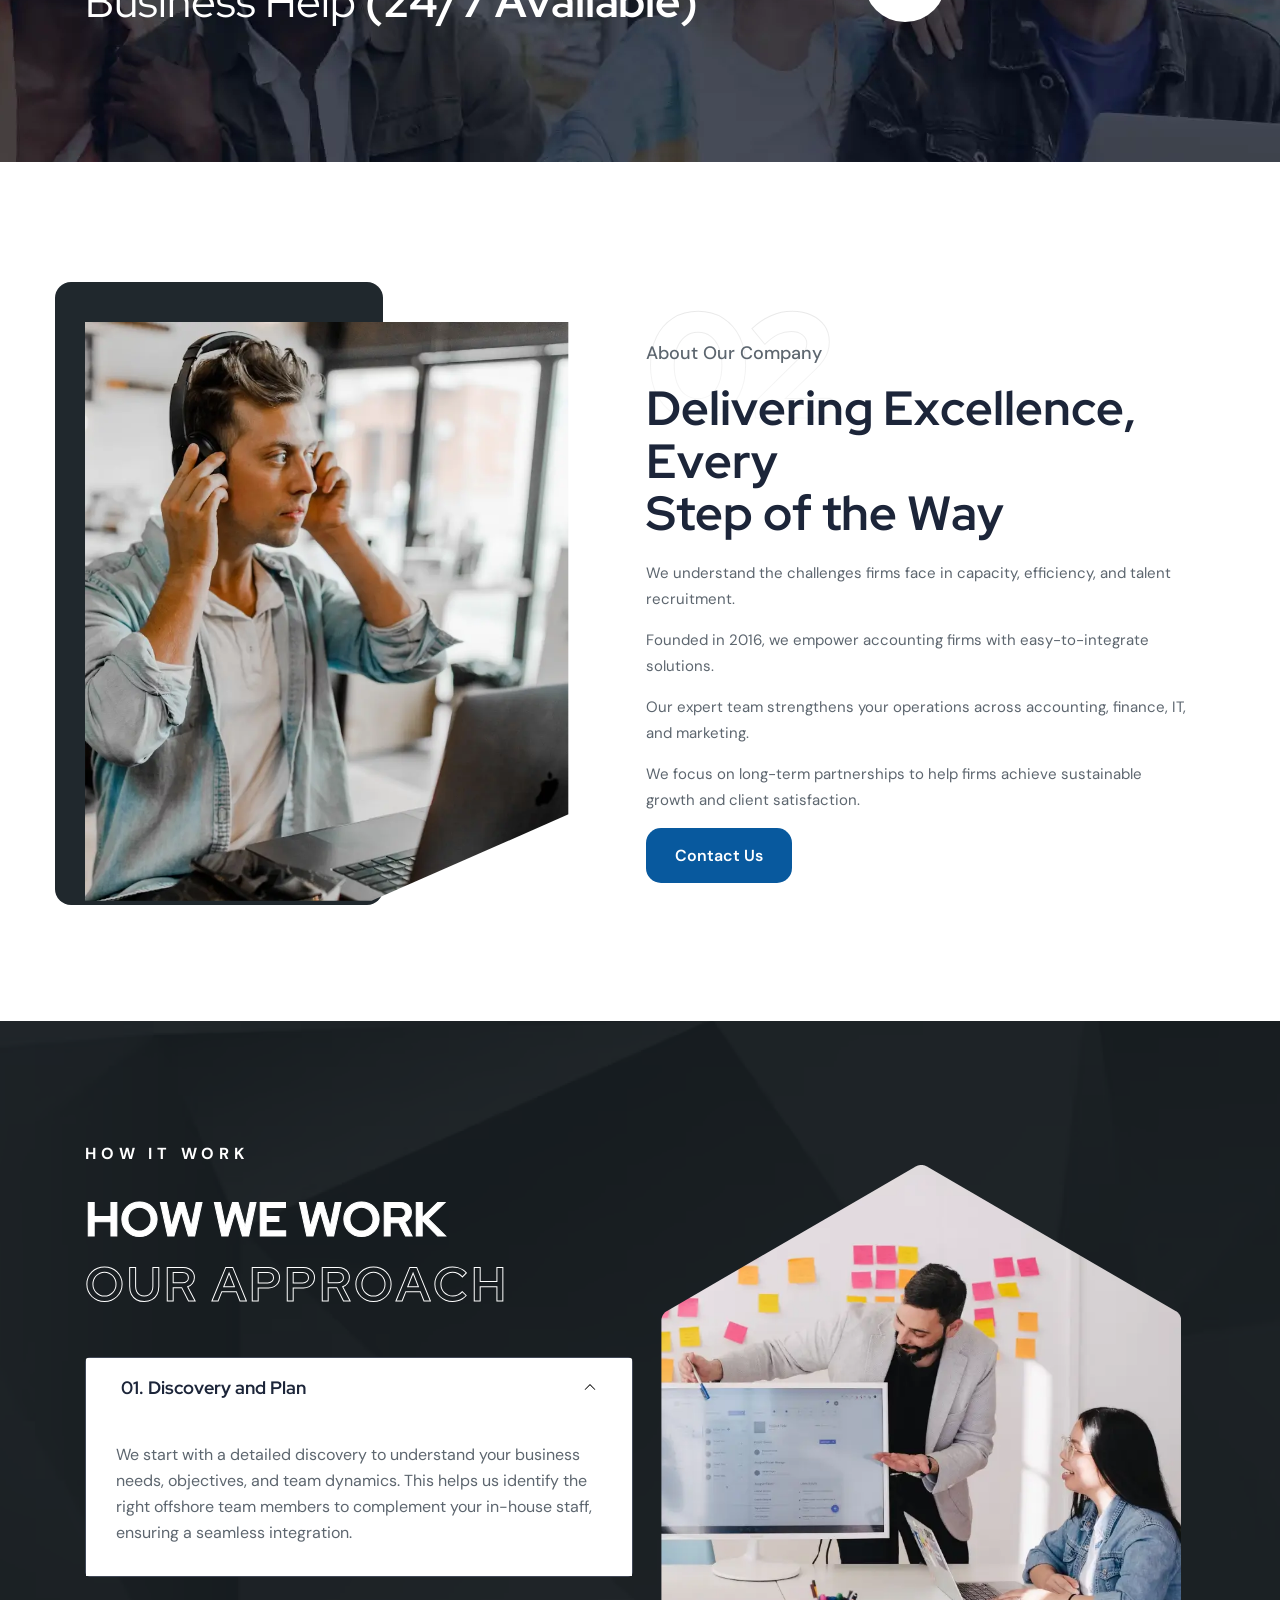
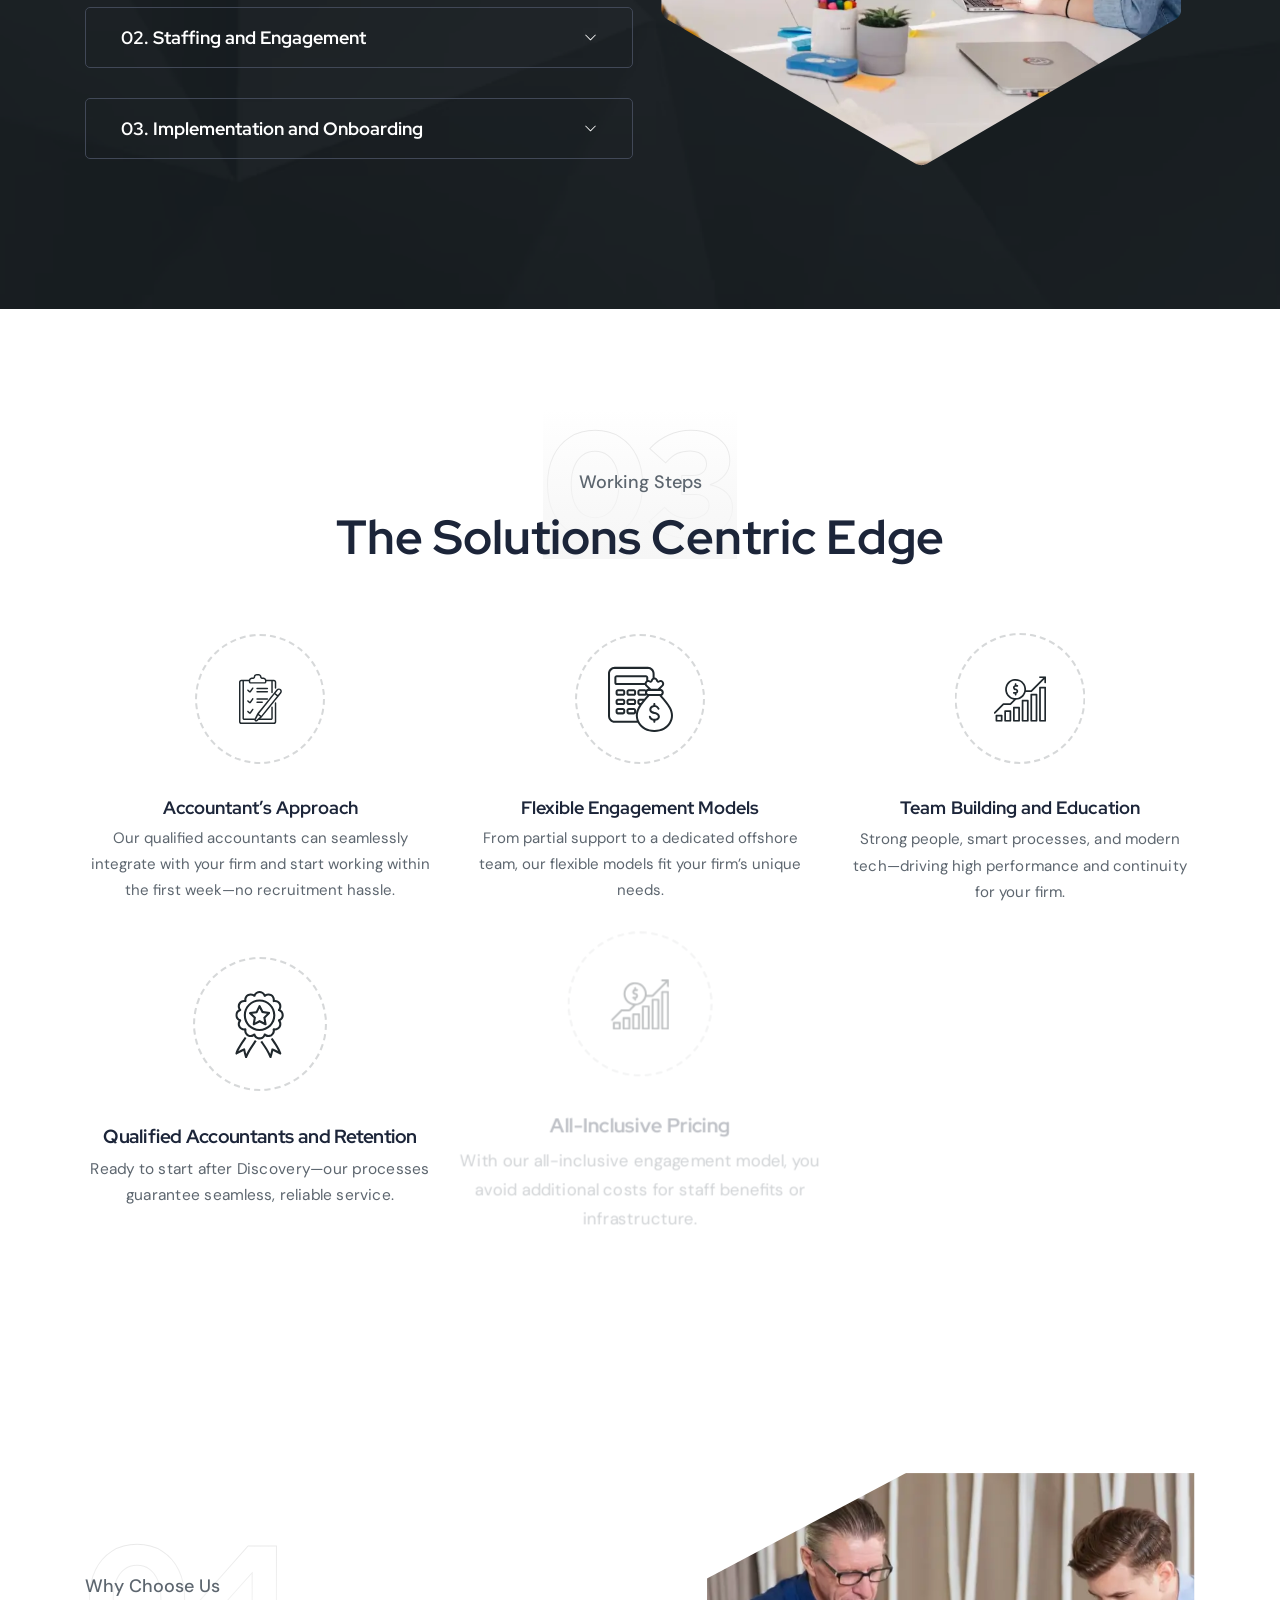
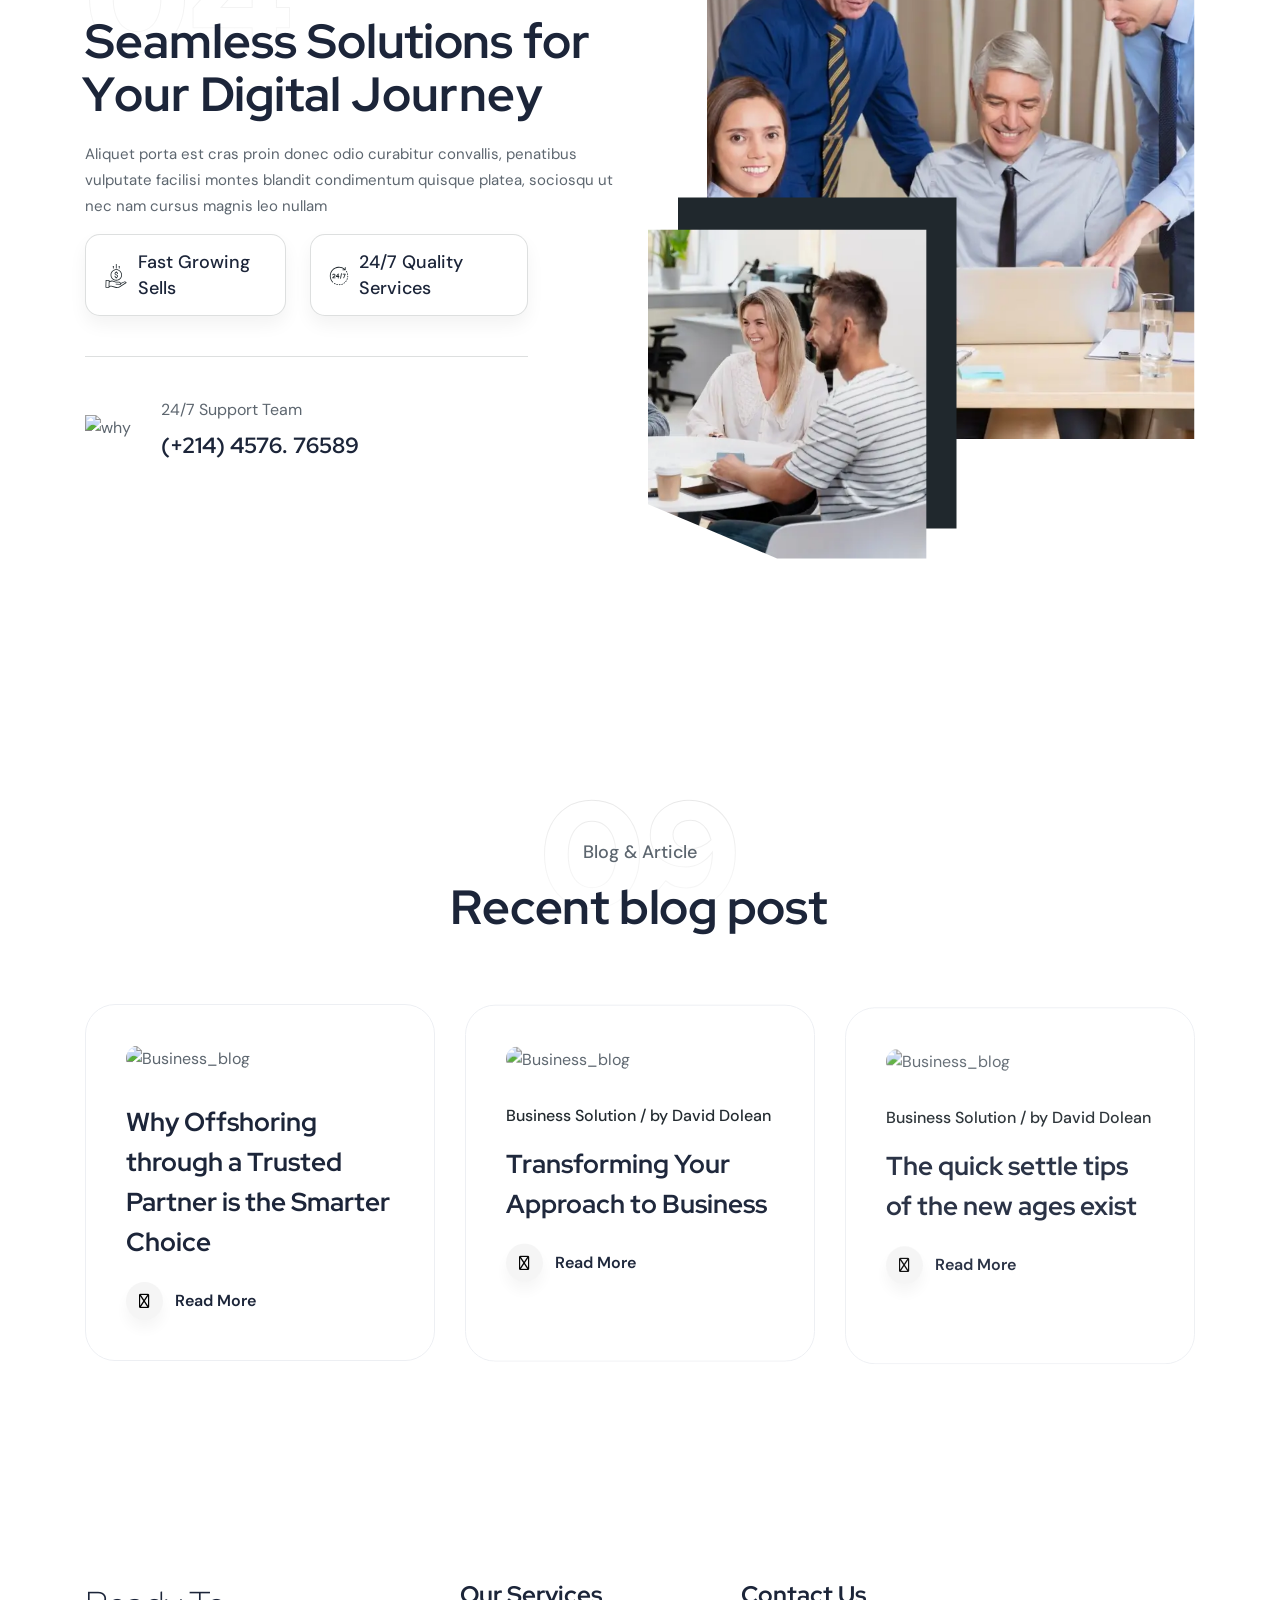
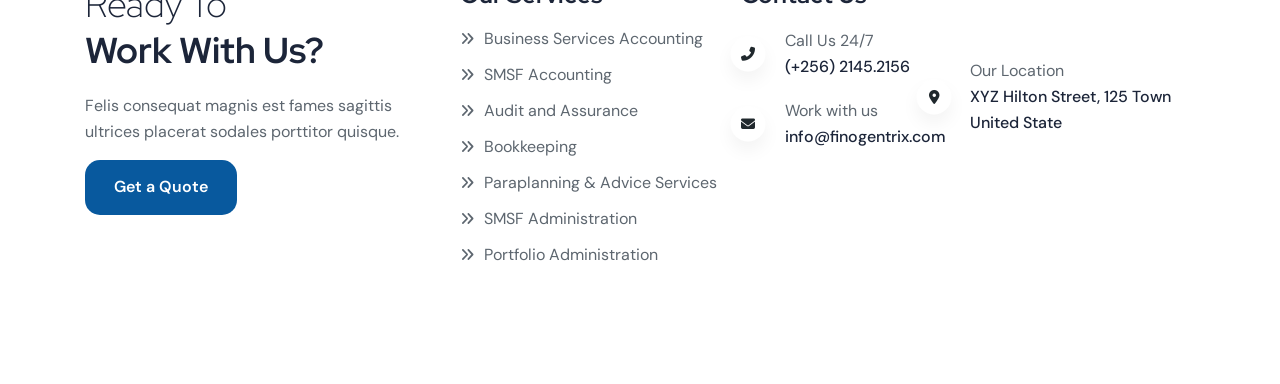
==== commit c5d930f6: "service" ====
--- a/index.html
+++ b/index.html
@@ -6,7 +6,6 @@
 <head>
     <meta charset="UTF-8">
     <meta name="viewport" content="width=device-width, initial-scale=1.0">
-  
     <link rel="shortcut icon" type="image/x-icon" href="assets/images/fav.png">
     <title>finogentrix</title>
     <link rel="stylesheet preload" href="assets/css/plugins/fontawesome.css" as="style">
@@ -76,25 +75,16 @@
                             <li class="main-nav has-dropdown project-a-after">
                                 <a href="#">Service</a>
                                 <ul class="submenu parent-nav">
-                                    <li><a href="service-details.html">Business Services Accounting</a></li>
-                                    <li><a href="service-details.html">SMSF Accounting</a></li>
-                                    <li><a href="service-details.html">Audit and Assurance</a></li>
-                                    <li><a href="service-details.html">Bookkeeping</a></li>
-                                    <li><a href="service-details.html">Paraplanning & Advice Services</a></li>
-                                    <li><a href="service-details.html">SMSF Administration</a></li>
-                                    <li><a href="service-details.html">Portfolio Administration</a></li>
+                                    <li><a href="service-1.html">Business Services Accounting</a></li>
+                                    <li><a href="service-2.html">SMSF Accounting</a></li>
+                                    <li><a href="service-3.html">Audit and Assurance</a></li>
+                                    <li><a href="service-4.html">Bookkeeping</a></li>
+                                    <li><a href="service-5.html">Paraplanning & Advice Services</a></li>
+                                    <li><a href="service-6.html">SMSF Administration</a></li>
+                                    <li><a href="service-7.html">Portfolio Administration</a></li>
                                 </ul>
                             </li>
                       
-                            <li class="main-nav has-dropdown project-a-after">
-                                <a href="#">Blog</a>
-                                <ul class="submenu parent-nav">
-                                    <li><a href="blog-grid.html">Blog Grid</a></li>
-                                    <li><a href="blog-list.html">Blog List</a></li>
-                                    <li><a href="blog-details.html">Blog Details</a></li>
-                                    <li><a href="blog-details-2.html">Blog Details 2</a></li>
-                                </ul>
-                            </li>
                             <li class="main-nav">
                                 <a href="contact.html">Contact us</a>
                                 
@@ -733,13 +723,13 @@
                         </div>
                         <div class="wized-2-body">
                             <ul>
-                                <li><a href="service-details.html"><i class="fa-solid fa-angles-right"></i>Business Services Accounting</a></li>
-                                <li><a href="service-details.html"><i class="fa-solid fa-angles-right"></i>SMSF Accounting</a></li>
-                                <li><a href="service-details.html"><i class="fa-solid fa-angles-right"></i>Audit and Assurance</a></li>
-                                <li><a href="service-details.html"><i class="fa-solid fa-angles-right"></i>Bookkeeping</a></li>
-                                <li><a href="service-details.html"><i class="fa-solid fa-angles-right"></i>Paraplanning & Advice Services</a></li>
-                                <li><a href="service-details.html"><i class="fa-solid fa-angles-right"></i>SMSF Administration</a></li>
-                                <li><a href="service-details.html"><i class="fa-solid fa-angles-right"></i>Portfolio Administration</a></li>
+                                <li><a href="service-1.html"><i class="fa-solid fa-angles-right"></i>Business Services Accounting</a></li>
+                                <li><a href="service-2.html"><i class="fa-solid fa-angles-right"></i>SMSF Accounting</a></li>
+                                <li><a href="service-3.html"><i class="fa-solid fa-angles-right"></i>Audit and Assurance</a></li>
+                                <li><a href="service-4.html"><i class="fa-solid fa-angles-right"></i>Bookkeeping</a></li>
+                                <li><a href="service-5.html"><i class="fa-solid fa-angles-right"></i>Paraplanning & Advice Services</a></li>
+                                <li><a href="service-6.html"><i class="fa-solid fa-angles-right"></i>SMSF Administration</a></li>
+                                <li><a href="service-7.html"><i class="fa-solid fa-angles-right"></i>Portfolio Administration</a></li>
                             </ul>
                         </div>
                     </div>
@@ -858,23 +848,17 @@
                     <li class="has-droupdown">
                         <a href="#" class="main" aria-expanded="false">Services</a>
                         <ul class="submenu mm-collapse" style="height: 0px;">
-                            <li><a href="service.html">Business Services Accounting</a></li>
-                            <li><a href="service.html">SMSF Accounting</a></li>
-                            <li><a href="service.html">Financial Planning</a></li>
-                            <li><a href="service.html">Marketing</a></li>
+                            <li><a href="service-1.html">Business Services Accounting</a></li>
+                            <li><a href="service-2.html">SMSF Accounting</a></li>
+                            <li><a href="service-3.html">Financial Planning</a></li>
+                            <li><a href="service-4.html">Audit and Assurance</a></li>
+                            <li><a href="service-5.html">Bookkeeping</a></li>
+                            <li><a href="service-6.html">Paraplanning & Advice Services</a></li>
+                            <li><a href="service-7.html">SMSF Administration</a></li>
+                            <li><a href="service-8.html">Portfolio Administration</a></li>
                         </ul>
                     </li>
-                
-                
-                    <li class="has-droupdown">
-                        <a href="#" class="main" aria-expanded="false">Blog</a>
-                        <ul class="submenu mm-collapse">
-                            <li><a href="blog-grid.html">Blog Grid</a></li>
-                            <li><a href="blog-list.html">Blog List</a></li>
-                            <li><a href="blog-details.html">Blog Details</a></li>
-                            <li><a href="blog-details-2.html">Blog Details 2</a></li>
-                        </ul>
-                    </li>
+                 
                     <li>
                         <a href="contact.html" class="main" aria-expanded="false">Contact Us</a>
                     </li>
